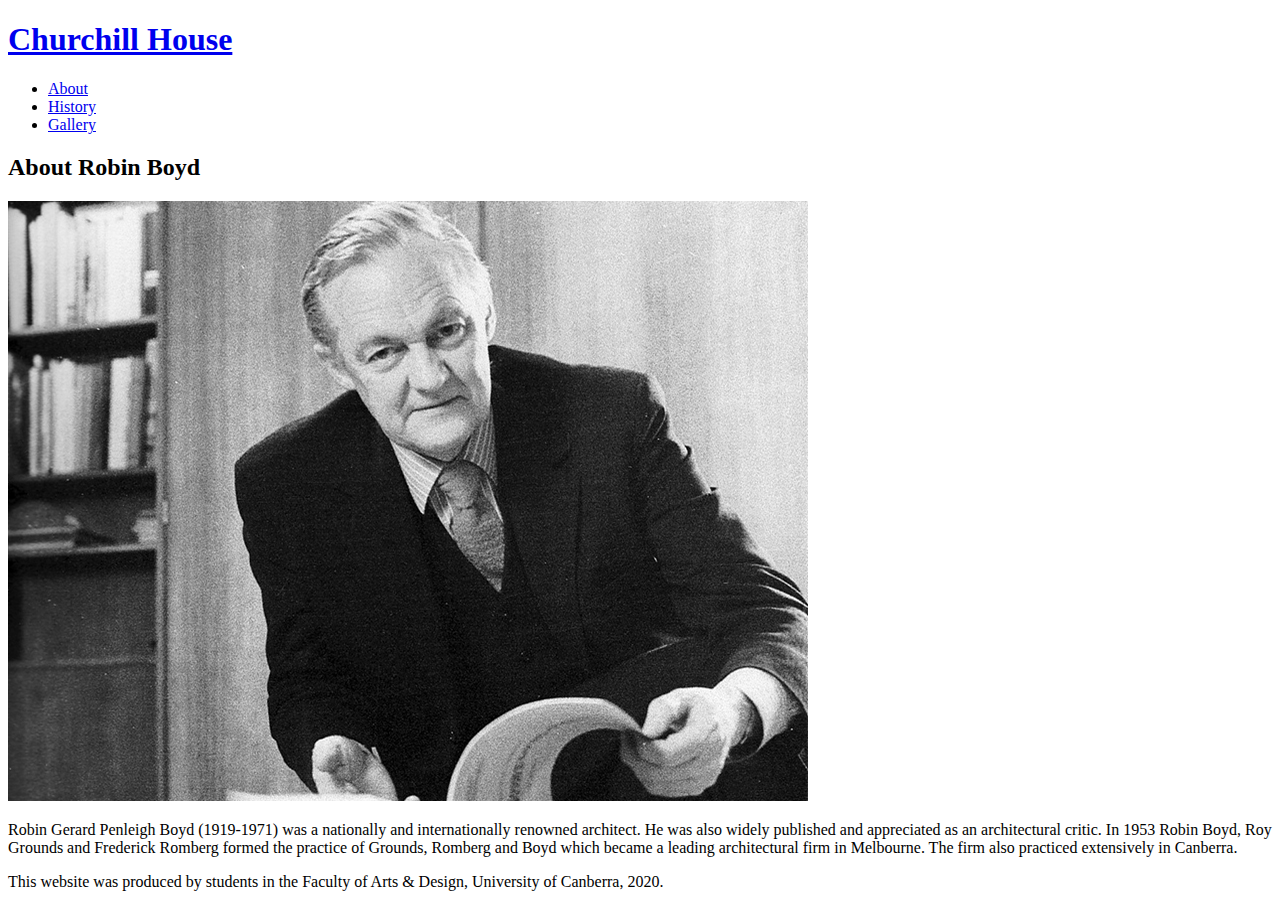
==== about.html @ f954c0ce "About page" ====
<!DOCTYPE html>

<html lang="en">

<head>
    <title>Churchill House</title>
    <meta charset="utf-8">
</head>

<body>
    <header>
        <h1><a href="index.html">Churchill House</a></h1>

        <nav>
            <ul>
                <li><a href="about.html">About</a></li>
                <li><a href="history.html">History</a></li>
                <li><a href="gallery.html">Gallery</a></li>
            </ul>
        </nav>

    </header>

    <main>
        <h2>About Robin Boyd</h2>

        <img src="assests/images/robin-boyd-portrait-copyright-Mark-Strizic.jpg" alt="Robin Boyd portrait">


        <p>Robin Gerard Penleigh Boyd (1919-1971) was a nationally and internationally renowned architect. He was also widely published and appreciated as an architectural critic. In 1953 Robin Boyd, Roy Grounds and Frederick Romberg formed the practice of Grounds, Romberg and Boyd which became a leading architectural firm in Melbourne. The firm also practiced extensively in Canberra.</p>

    </main>

    <footer>This website was produced by students in the Faculty of Arts &amp; Design, University of Canberra, 2020.
    </footer>


</body>


</html>
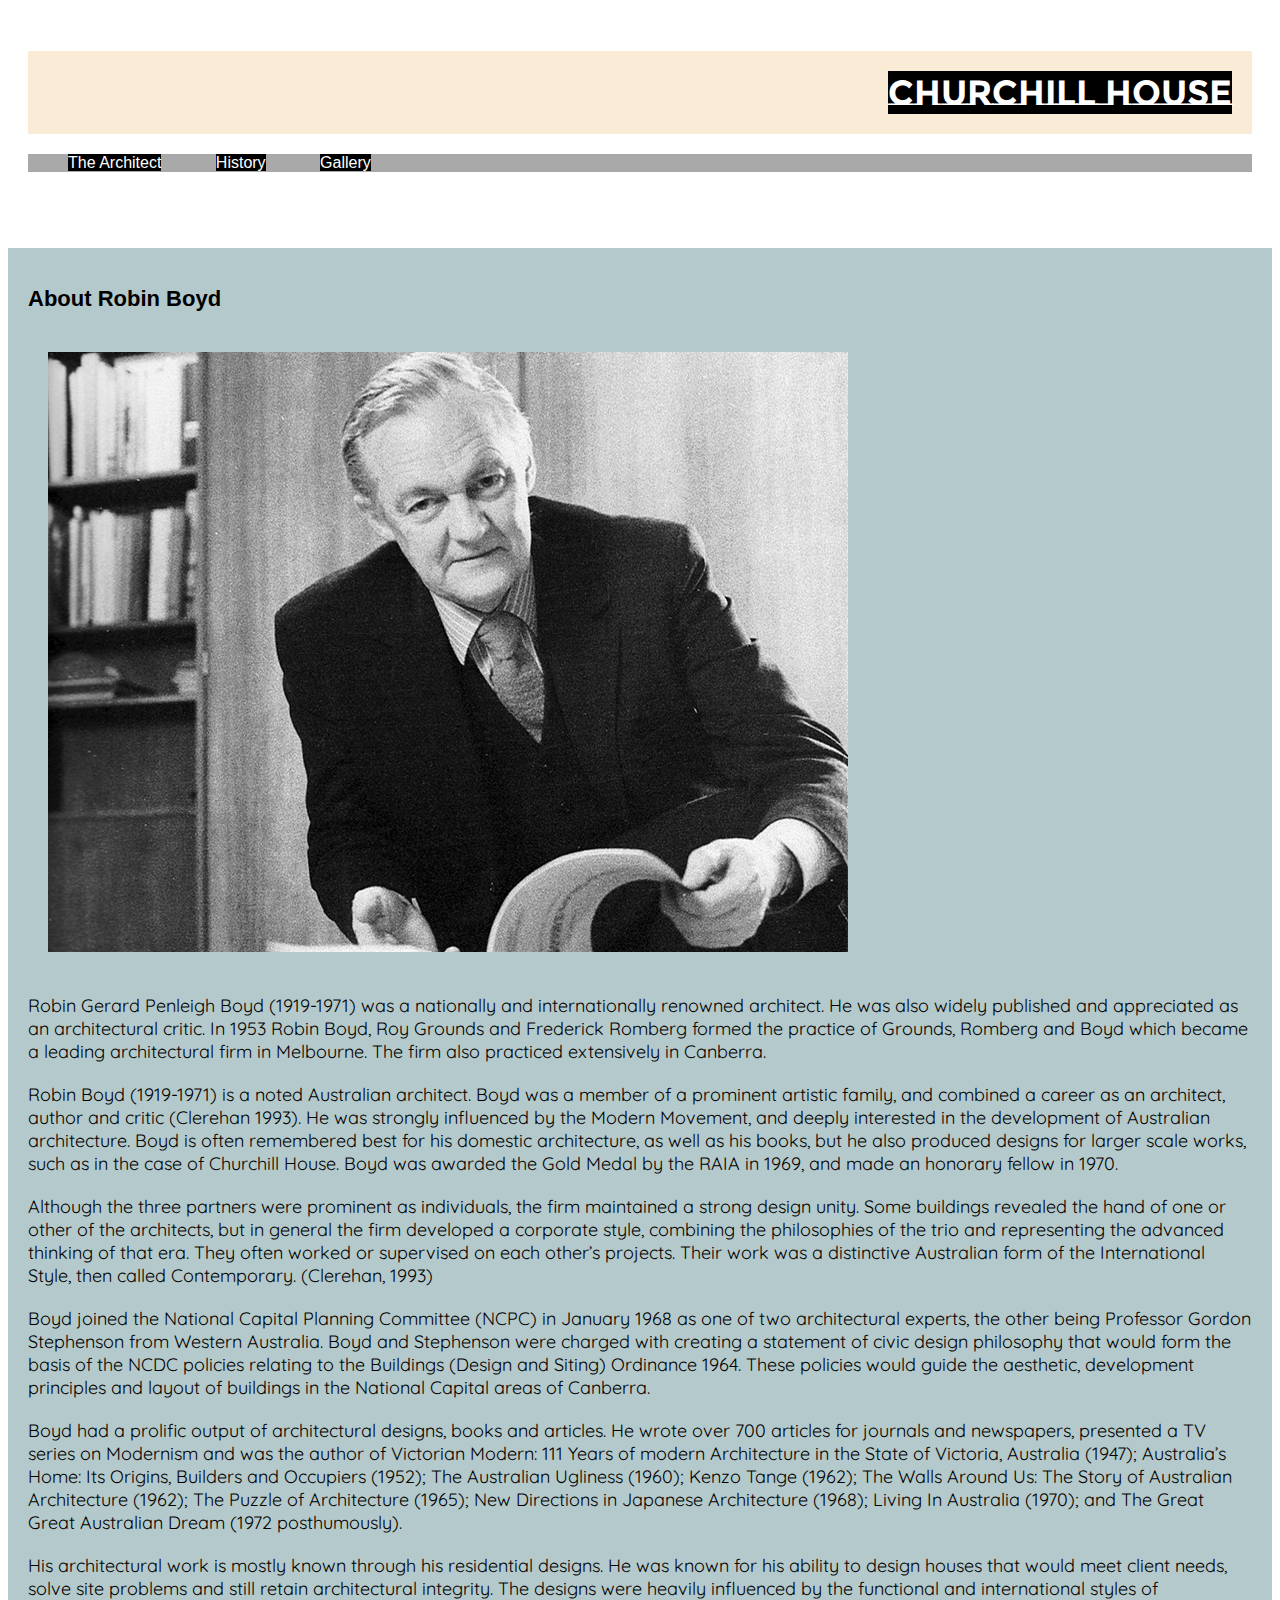
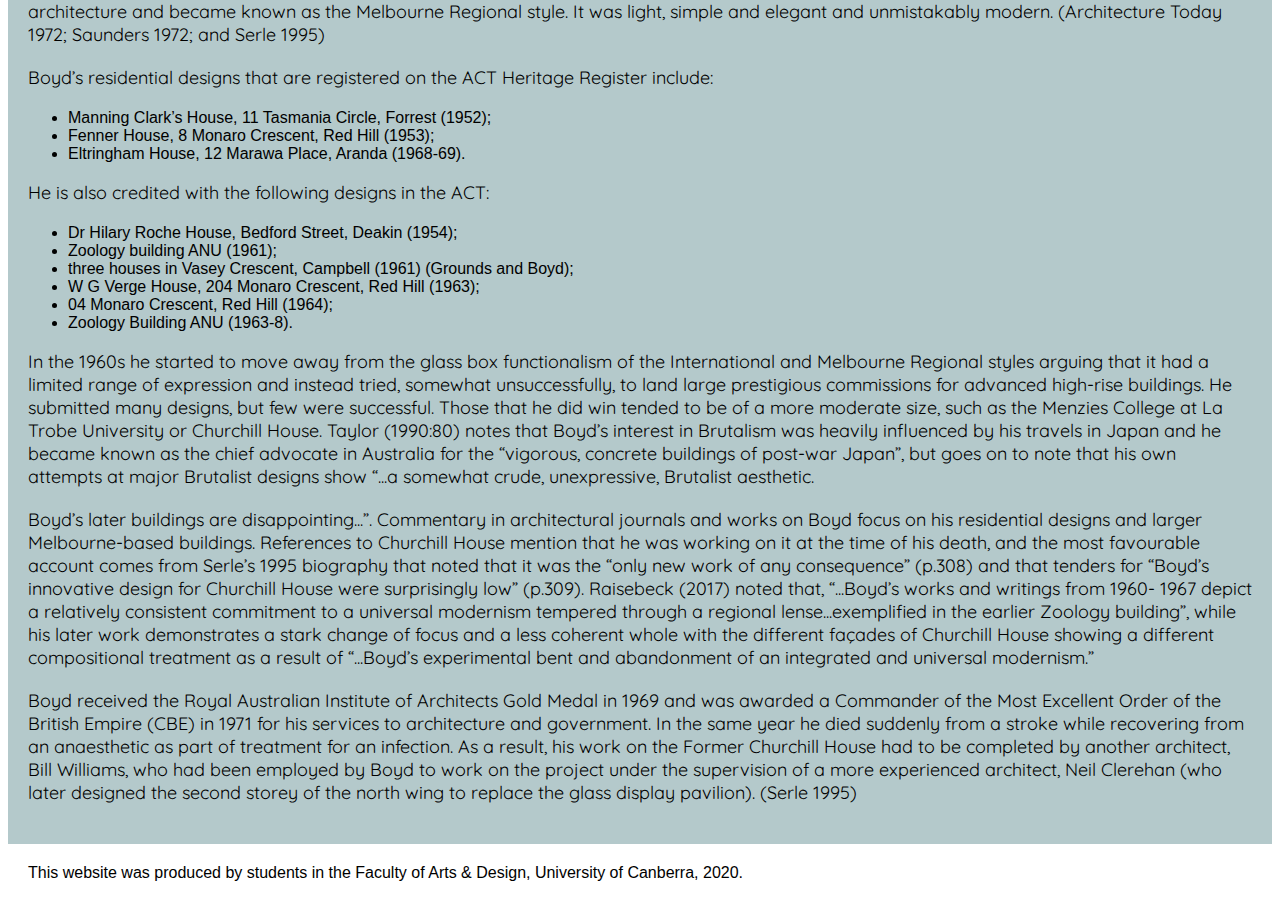
==== commit 2f54f43a: "Learning CSS" ====
--- a/about.html
+++ b/about.html
@@ -5,6 +5,7 @@
 <head>
     <title>Churchill House</title>
     <meta charset="utf-8">
+    <link rel="stylesheet" href="assests/css/style.css">
 </head>
 
 <body>
@@ -13,7 +14,7 @@
 
         <nav>
             <ul>
-                <li><a href="about.html">About</a></li>
+                <li><a href="about.html">The Architect</a></li>
                 <li><a href="history.html">History</a></li>
                 <li><a href="gallery.html">Gallery</a></li>
             </ul>
@@ -29,13 +30,47 @@
 
         <p>Robin Gerard Penleigh Boyd (1919-1971) was a nationally and internationally renowned architect. He was also widely published and appreciated as an architectural critic. In 1953 Robin Boyd, Roy Grounds and Frederick Romberg formed the practice of Grounds, Romberg and Boyd which became a leading architectural firm in Melbourne. The firm also practiced extensively in Canberra.</p>
 
+        <p>Robin Boyd (1919-1971) is a noted Australian architect. Boyd was a member of a prominent artistic family, and combined a career as an architect, author and critic (Clerehan 1993). He was strongly influenced by the Modern Movement, and deeply interested in the development of Australian architecture. Boyd is often remembered best for his domestic architecture, as well as his books, but he also produced designs for larger scale works, such as in the case of Churchill House. Boyd was awarded the Gold Medal by the RAIA in 1969, and made an honorary fellow in 1970.</p>
+
+        <p>Although the three partners were prominent as individuals, the firm maintained a strong design unity. Some buildings revealed the hand of one or other of the architects, but in general the firm developed a corporate style, combining the philosophies of the trio and representing the advanced thinking of that era. They often worked or supervised on each other’s projects. Their work was a distinctive Australian form of the International Style, then called Contemporary. (Clerehan, 1993)</p>
+
+        <p>Boyd joined the National Capital Planning Committee (NCPC) in January 1968 as one of two architectural experts, the other being Professor Gordon Stephenson from Western Australia. Boyd and Stephenson were charged with creating a statement of civic design philosophy that would form the basis of the NCDC policies relating to the Buildings (Design and Siting) Ordinance 1964. These policies would guide the aesthetic, development principles and layout of buildings in the National Capital areas of Canberra.</p>
+
+        <p>Boyd had a prolific output of architectural designs, books and articles. He wrote over 700 articles for journals and newspapers, presented a TV series on Modernism and was the author of Victorian Modern: 111 Years of modern Architecture in the State of Victoria, Australia (1947); Australia’s Home: Its Origins, Builders and Occupiers (1952); The Australian Ugliness (1960); Kenzo Tange (1962); The Walls Around Us: The Story of Australian Architecture (1962); The Puzzle of Architecture (1965); New Directions in Japanese Architecture (1968); Living In Australia (1970); and The Great Great Australian Dream (1972 posthumously). </p>
+
+        <p>His architectural work is mostly known through his residential designs. He was known for his ability to design houses that would meet client needs, solve site problems and still retain architectural integrity. The designs were heavily influenced by the functional and international styles of architecture and became known as the Melbourne Regional style. It was light, simple and elegant and unmistakably modern. (Architecture Today 1972; Saunders 1972; and Serle 1995)</p>
+
+        <p>Boyd’s residential designs that are registered on the ACT Heritage Register include:</p>
+
+        <ul>
+
+            <li>Manning Clark’s House, 11 Tasmania Circle, Forrest (1952);</li>
+            <li>Fenner House, 8 Monaro Crescent, Red Hill (1953);</li>
+            <li>Eltringham House, 12 Marawa Place, Aranda (1968-69).</li>
+        </ul>
+
+        <p>He is also credited with the following designs in the ACT:</p>
+
+        <ul>
+
+            <li>Dr Hilary Roche House, Bedford Street, Deakin (1954);</li>
+            <li>Zoology building ANU (1961);</li>
+            <li>three houses in Vasey Crescent, Campbell (1961) (Grounds and Boyd);</li>
+            <li>W G Verge House, 204 Monaro Crescent, Red Hill (1963);</li>
+            <li>04 Monaro Crescent, Red Hill (1964);</li>
+            <li>Zoology Building ANU (1963-8).</li>
+        </ul>
+
+        <p>In the 1960s he started to move away from the glass box functionalism of the International and Melbourne Regional styles arguing that it had a limited range of expression and instead tried, somewhat unsuccessfully, to land large prestigious commissions for advanced high-rise buildings. He submitted many designs, but few were successful. Those that he did win tended to be of a more moderate size, such as the Menzies College at La Trobe University or Churchill House. Taylor (1990:80) notes that Boyd’s interest in Brutalism was heavily influenced by his travels in Japan and he became known as the chief advocate in Australia for the “vigorous, concrete buildings of post-war Japan”, but goes on to note that his own attempts at major Brutalist designs show “...a somewhat crude, unexpressive, Brutalist aesthetic. </p>
+
+        <p>Boyd’s later buildings are disappointing...”. Commentary in architectural journals and works on Boyd focus on his residential designs and larger Melbourne-based buildings. References to Churchill House mention that he was working on it at the time of his death, and the most favourable account comes from Serle’s 1995 biography that noted that it was the “only new work of any consequence” (p.308) and that tenders for “Boyd’s innovative design for Churchill House were surprisingly low” (p.309). Raisebeck (2017) noted that, “...Boyd’s works and writings from 1960- 1967 depict a relatively consistent commitment to a universal modernism tempered through a regional lense...exemplified in the earlier Zoology building”, while his later work demonstrates a stark change of focus and a less coherent whole with the different façades of Churchill House showing a different compositional treatment as a result of “...Boyd’s experimental bent and abandonment of an integrated and universal modernism.”</p>
+
+        <p>Boyd received the Royal Australian Institute of Architects Gold Medal in 1969 and was awarded a Commander of the Most Excellent Order of the British Empire (CBE) in 1971 for his services to architecture and government. In the same year he died suddenly from a stroke while recovering from an anaesthetic as part of treatment for an infection. As a result, his work on the Former Churchill House had to be completed by another architect, Bill Williams, who had been employed by Boyd to work on the project under the supervision of a more experienced architect, Neil Clerehan (who later designed the second storey of the north wing to replace the glass display pavilion). (Serle 1995)</p>
+
     </main>
 
     <footer>This website was produced by students in the Faculty of Arts &amp; Design, University of Canberra, 2020.
     </footer>
 
 
-</body>
-
-
-</html>
+</body></html>
--- a/assests/css/style.css
+++ b/assests/css/style.css
@@ -0,0 +1,111 @@
+@import url(reset.css);
+
+@import url('https://fonts.googleapis.com/css2?family=Montserrat+Subrayada:wght@400;700&family=Quicksand:wght@300;400&display=swap');
+
+
+body {
+    background: white;
+    font-family: montserrat, sans-serif;
+    font-size: 16px;
+}
+
+h1,
+h2,
+h3,
+h4,
+h5,
+h6 {
+    font-family: montserrat, sans-serif;
+    margin-bottom: 20px;
+}
+
+h1 {
+    background-color: antiquewhite;
+    padding: 20px;
+    font-size: 35px;
+    font-weight: bold;
+    font-family: 'Montserrat Subrayada', sans-serif;
+    text-align: right
+}
+
+h2 {
+    font-size: 22px;
+    font-weight: bold;
+
+}
+
+p {
+    font-size: 18px;
+    line-height: 23px;
+    margin-bottom: 20px;
+    text-align: left;
+    font-family: 'Quicksand', sans-serif;
+}
+
+a {
+    color: white;
+    background-color: black;
+    text-decoration: none;
+
+}
+
+a:hover {
+    text-decoration: underline;
+
+}
+
+a:visited {
+    color: #cccccc;
+
+}
+
+a:active {}
+
+.wrapper {
+    width: 980px;
+    margin: 0 auto;
+}
+
+header {
+    background-color: white;
+    height: 200px;
+    padding: 20px;
+}
+
+img {
+    padding: 20px;
+}
+
+nav {
+    background-color: darkgray;
+}
+
+nav ul {}
+
+nav ul li {
+    display: inline;
+    margin-right: 50px;
+}
+
+nav au li a {
+    color: #ffffff;
+    text-decoration: none;
+    background-color: cadetblue;
+    padding: 10px 15px;
+    text-transform: uppercase;
+}
+
+nav au li a:hover {
+    background-color: black;
+
+}
+
+main {
+    background: #B4C9CB;
+    padding: 20px;
+
+}
+
+footer {
+    padding: 20px;
+}
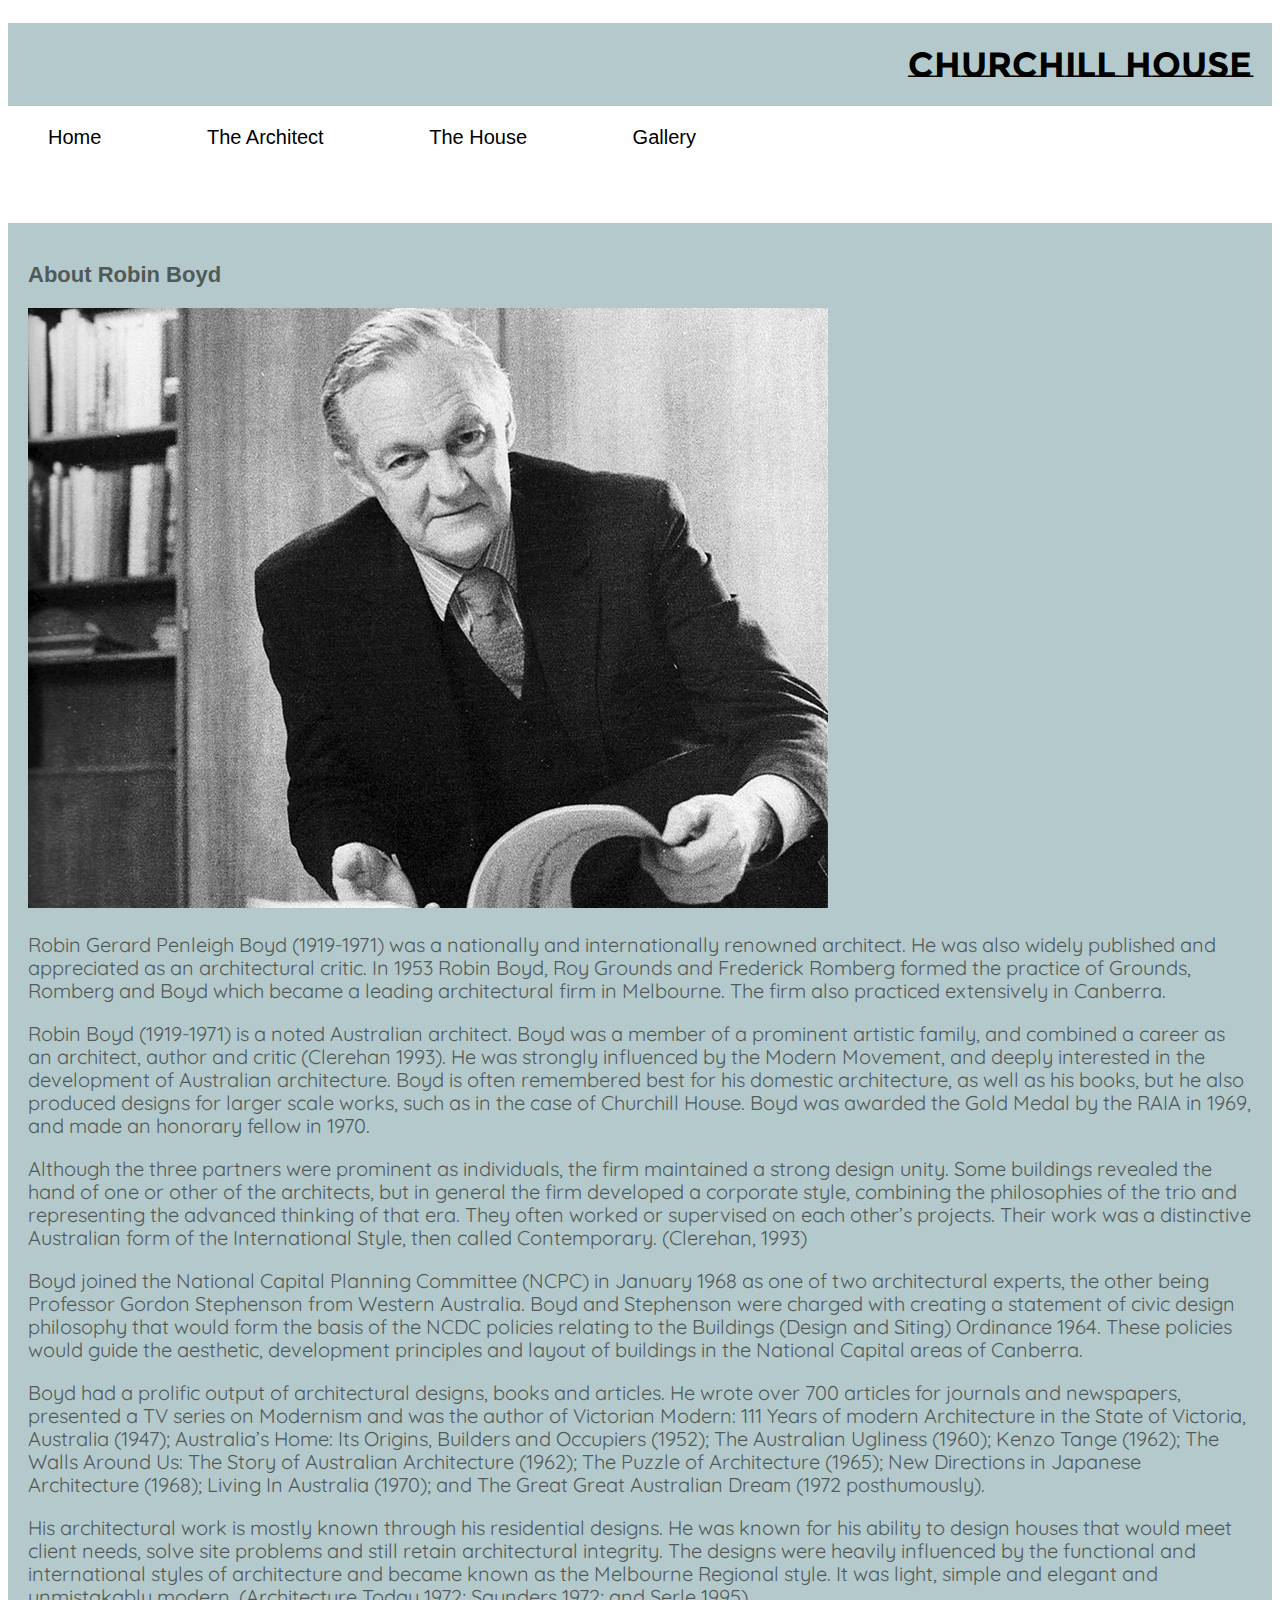
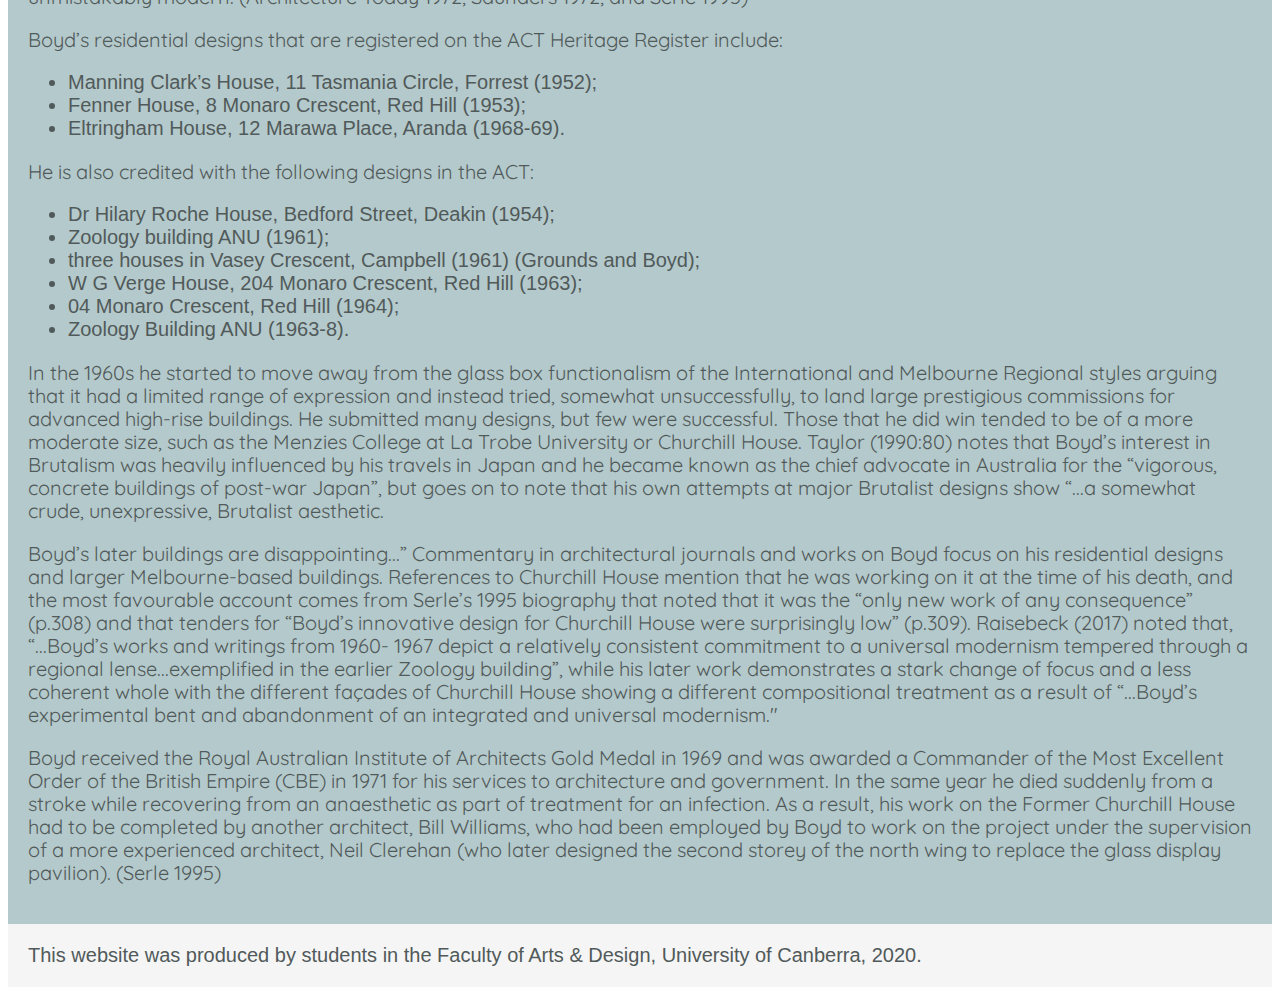
==== commit 1ed5bfa2: "Module 3 finished" ====
--- a/about.html
+++ b/about.html
@@ -14,8 +14,9 @@
 
         <nav>
             <ul>
+                <li><a href="index.html" class="currentpage">Home</a></li>
                 <li><a href="about.html">The Architect</a></li>
-                <li><a href="history.html">History</a></li>
+                <li><a href="history.html">The House</a></li>
                 <li><a href="gallery.html">Gallery</a></li>
             </ul>
         </nav>
@@ -63,7 +64,7 @@
 
         <p>In the 1960s he started to move away from the glass box functionalism of the International and Melbourne Regional styles arguing that it had a limited range of expression and instead tried, somewhat unsuccessfully, to land large prestigious commissions for advanced high-rise buildings. He submitted many designs, but few were successful. Those that he did win tended to be of a more moderate size, such as the Menzies College at La Trobe University or Churchill House. Taylor (1990:80) notes that Boyd’s interest in Brutalism was heavily influenced by his travels in Japan and he became known as the chief advocate in Australia for the “vigorous, concrete buildings of post-war Japan”, but goes on to note that his own attempts at major Brutalist designs show “...a somewhat crude, unexpressive, Brutalist aesthetic. </p>
 
-        <p>Boyd’s later buildings are disappointing...”. Commentary in architectural journals and works on Boyd focus on his residential designs and larger Melbourne-based buildings. References to Churchill House mention that he was working on it at the time of his death, and the most favourable account comes from Serle’s 1995 biography that noted that it was the “only new work of any consequence” (p.308) and that tenders for “Boyd’s innovative design for Churchill House were surprisingly low” (p.309). Raisebeck (2017) noted that, “...Boyd’s works and writings from 1960- 1967 depict a relatively consistent commitment to a universal modernism tempered through a regional lense...exemplified in the earlier Zoology building”, while his later work demonstrates a stark change of focus and a less coherent whole with the different façades of Churchill House showing a different compositional treatment as a result of “...Boyd’s experimental bent and abandonment of an integrated and universal modernism.”</p>
+        <p>Boyd’s later buildings are disappointing...” Commentary in architectural journals and works on Boyd focus on his residential designs and larger Melbourne-based buildings. References to Churchill House mention that he was working on it at the time of his death, and the most favourable account comes from Serle’s 1995 biography that noted that it was the “only new work of any consequence” (p.308) and that tenders for “Boyd’s innovative design for Churchill House were surprisingly low” (p.309). Raisebeck (2017) noted that, “...Boyd’s works and writings from 1960- 1967 depict a relatively consistent commitment to a universal modernism tempered through a regional lense...exemplified in the earlier Zoology building”, while his later work demonstrates a stark change of focus and a less coherent whole with the different façades of Churchill House showing a different compositional treatment as a result of “...Boyd’s experimental bent and abandonment of an integrated and universal modernism."</p>
 
         <p>Boyd received the Royal Australian Institute of Architects Gold Medal in 1969 and was awarded a Commander of the Most Excellent Order of the British Empire (CBE) in 1971 for his services to architecture and government. In the same year he died suddenly from a stroke while recovering from an anaesthetic as part of treatment for an infection. As a result, his work on the Former Churchill House had to be completed by another architect, Bill Williams, who had been employed by Boyd to work on the project under the supervision of a more experienced architect, Neil Clerehan (who later designed the second storey of the north wing to replace the glass display pavilion). (Serle 1995)</p>
 
@@ -73,4 +74,6 @@
     </footer>
 
 
-</body></html>
+</body>
+
+</html>
--- a/assests/css/style.css
+++ b/assests/css/style.css
@@ -4,9 +4,10 @@
 
 
 body {
-    background: white;
+    background-color: white;
+    color: #515A5A;
     font-family: montserrat, sans-serif;
-    font-size: 16px;
+    font-size: 20px;
 }
 
 h1,
@@ -20,7 +21,7 @@
 }
 
 h1 {
-    background-color: antiquewhite;
+    background-color: #B4C9CB;
     padding: 20px;
     font-size: 35px;
     font-weight: bold;
@@ -35,7 +36,7 @@
 }
 
 p {
-    font-size: 18px;
+    font-size: 20px;
     line-height: 23px;
     margin-bottom: 20px;
     text-align: left;
@@ -43,8 +44,7 @@
 }
 
 a {
-    color: white;
-    background-color: black;
+    color: black;
     text-decoration: none;
 
 }
@@ -54,12 +54,11 @@
 
 }
 
-a:visited {
-    color: #cccccc;
+a:visited {}
 
+a:active {
+    color: darkblue;
 }
-
-a:active {}
 
 .wrapper {
     width: 980px;
@@ -69,43 +68,68 @@
 header {
     background-color: white;
     height: 200px;
-    padding: 20px;
 }
 
-img {
-    padding: 20px;
-}
-
-nav {
-    background-color: darkgray;
-}
+nav {}
 
 nav ul {}
 
 nav ul li {
     display: inline;
-    margin-right: 50px;
+    margin-right: 100px;
 }
 
 nav au li a {
-    color: #ffffff;
     text-decoration: none;
-    background-color: cadetblue;
     padding: 10px 15px;
     text-transform: uppercase;
 }
 
 nav au li a:hover {
-    background-color: black;
+    background-color: darkgrey;
+    text-decoration: none;
+}
 
+nav au li a.currentpage {
+    background-color: darkgrey;
+    text-decoration: none;
+}
+
+.hero {
+    min-height: 300px;
+    background-image: url(../images/churchill-house-4.jpg);
+    background-color: #F5F5F5;
+    background-size: cover;
+    background-position: bottom;
 }
 
 main {
     background: #B4C9CB;
     padding: 20px;
+    overflow: auto;
+}
+
+.text-container {
+    width: 80%;
 
 }
 
 footer {
     padding: 20px;
+    background-color: #F5F5F5;
 }
+
+footer p {
+    font-size: 14px;
+    color: dimgray;
+}
+
+.leftimg {
+    width: 50%;
+    border: 10px solid white;
+    padding: 10px;
+    background-color: white;
+    margin: 20px 20px;
+
+
+}
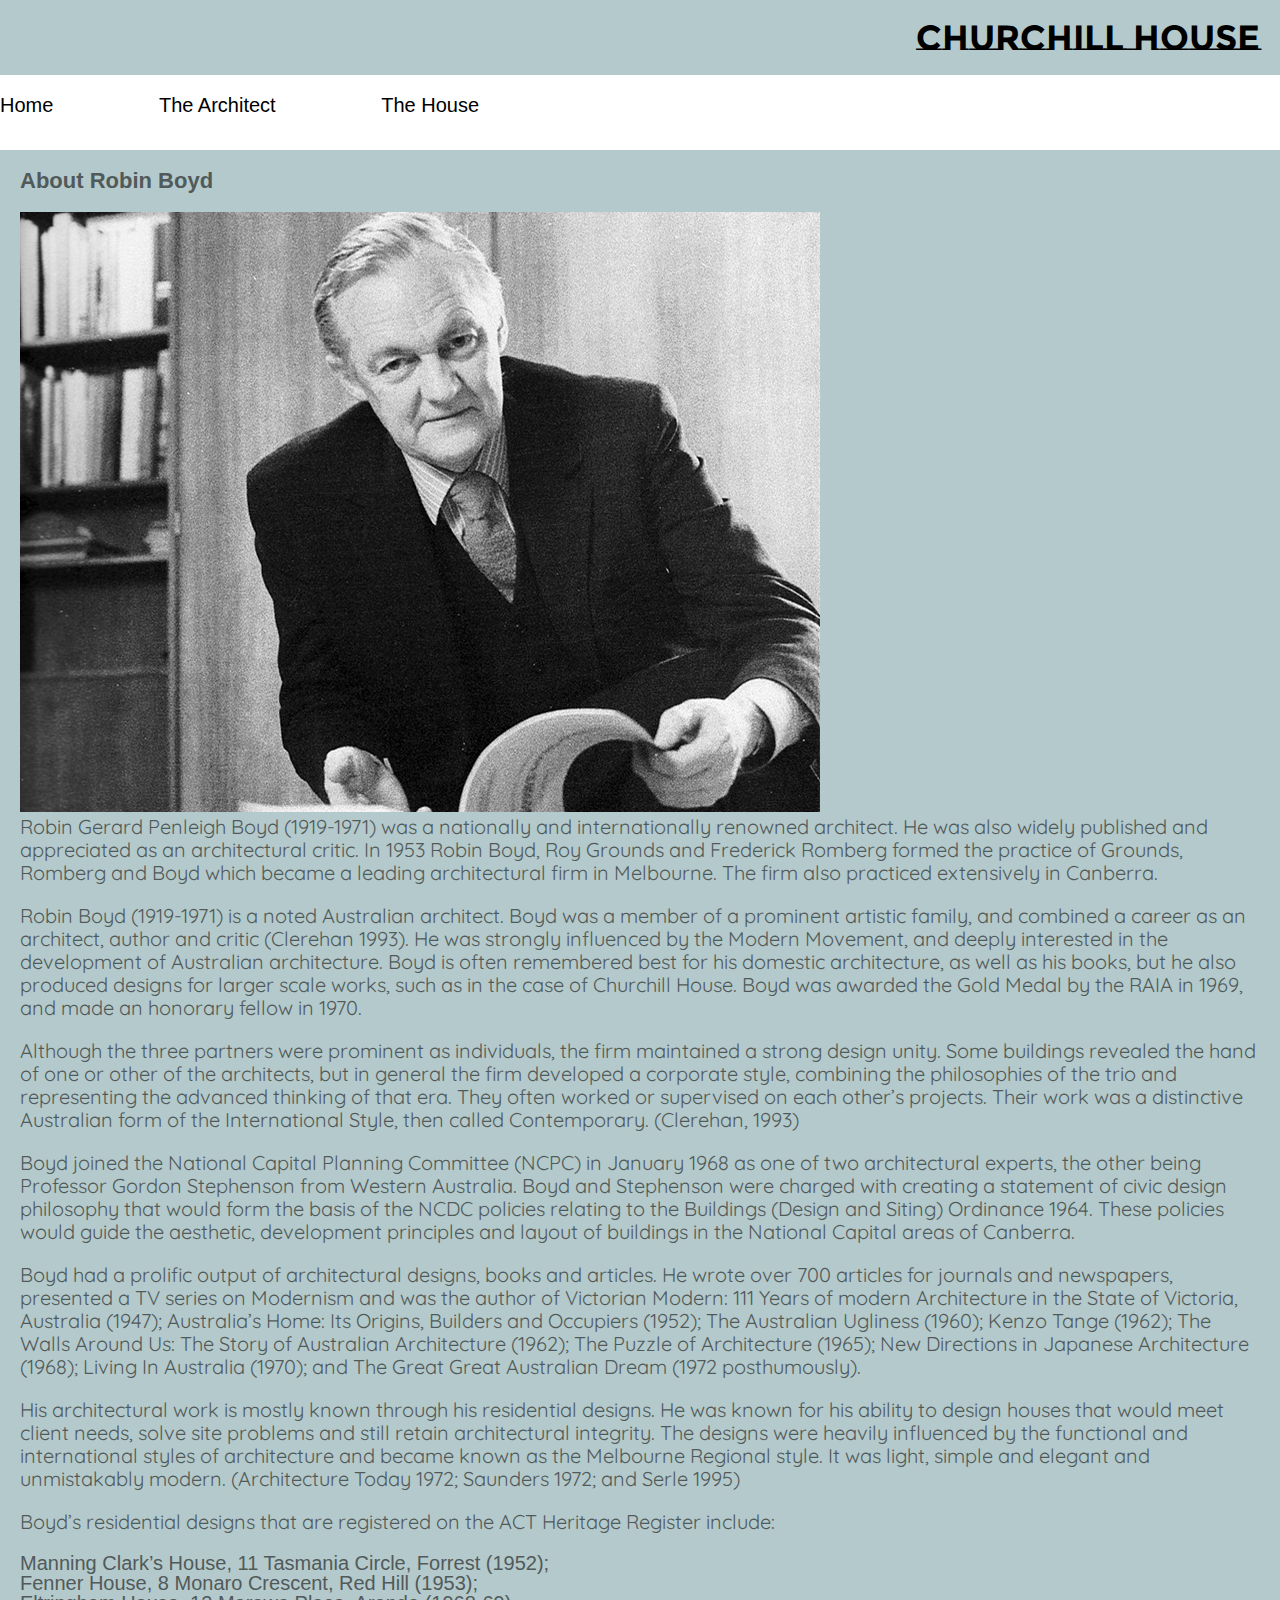
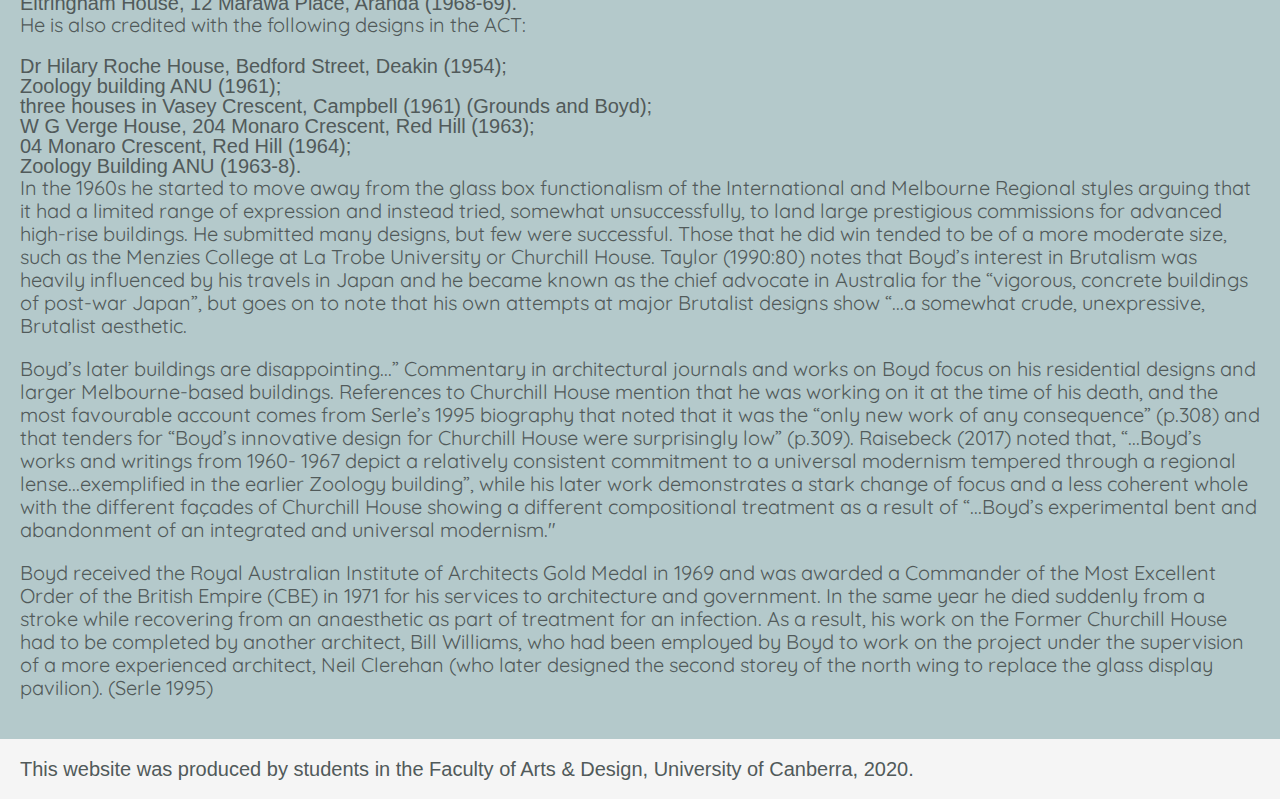
==== commit 83b13c15: "No more Gallery" ====
--- a/about.html
+++ b/about.html
@@ -14,10 +14,9 @@
 
         <nav>
             <ul>
-                <li><a href="index.html" class="currentpage">Home</a></li>
-                <li><a href="about.html">The Architect</a></li>
+                <li><a href="index.html">Home</a></li>
+                <li><a href="about.html" class="currentpage">The Architect</a></li>
                 <li><a href="history.html">The House</a></li>
-                <li><a href="gallery.html">Gallery</a></li>
             </ul>
         </nav>
 
--- a/assests/css/style.css
+++ b/assests/css/style.css
@@ -67,7 +67,7 @@
 
 header {
     background-color: white;
-    height: 200px;
+    height: 150px;
 }
 
 nav {}
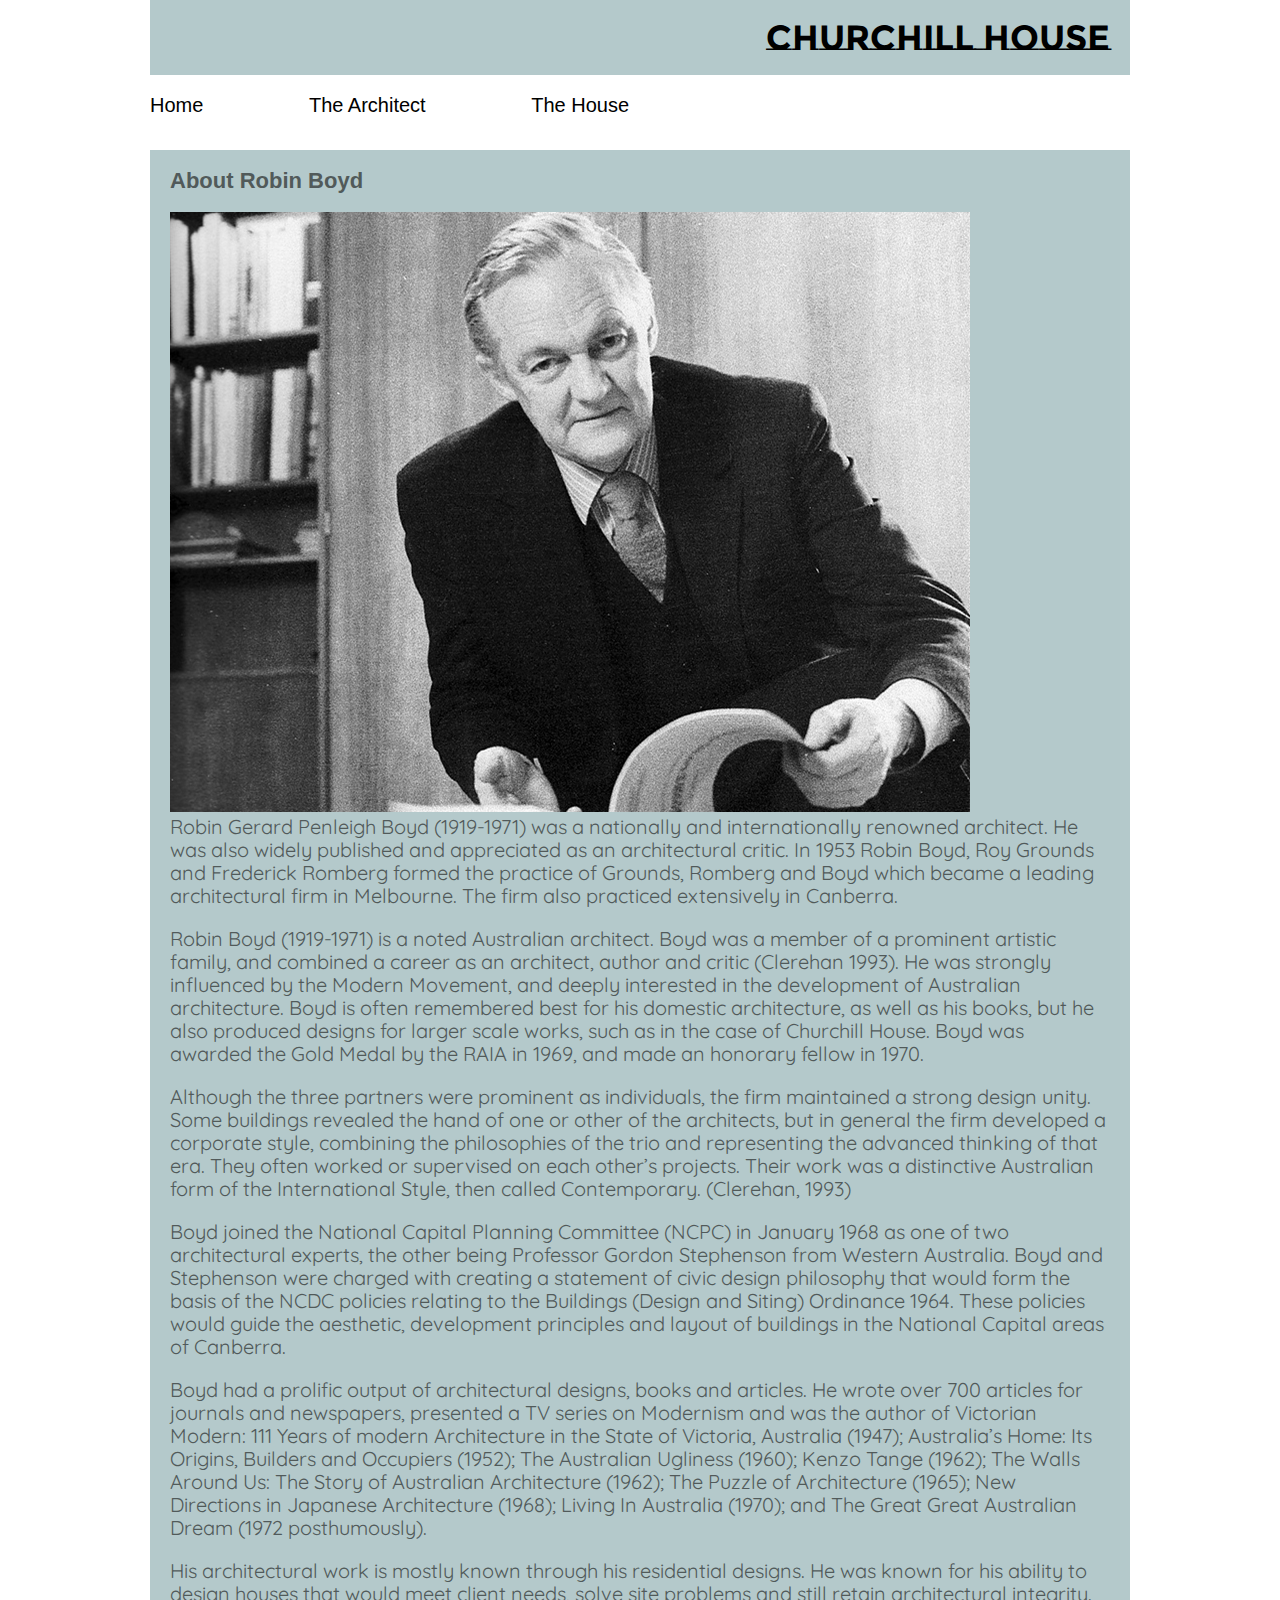
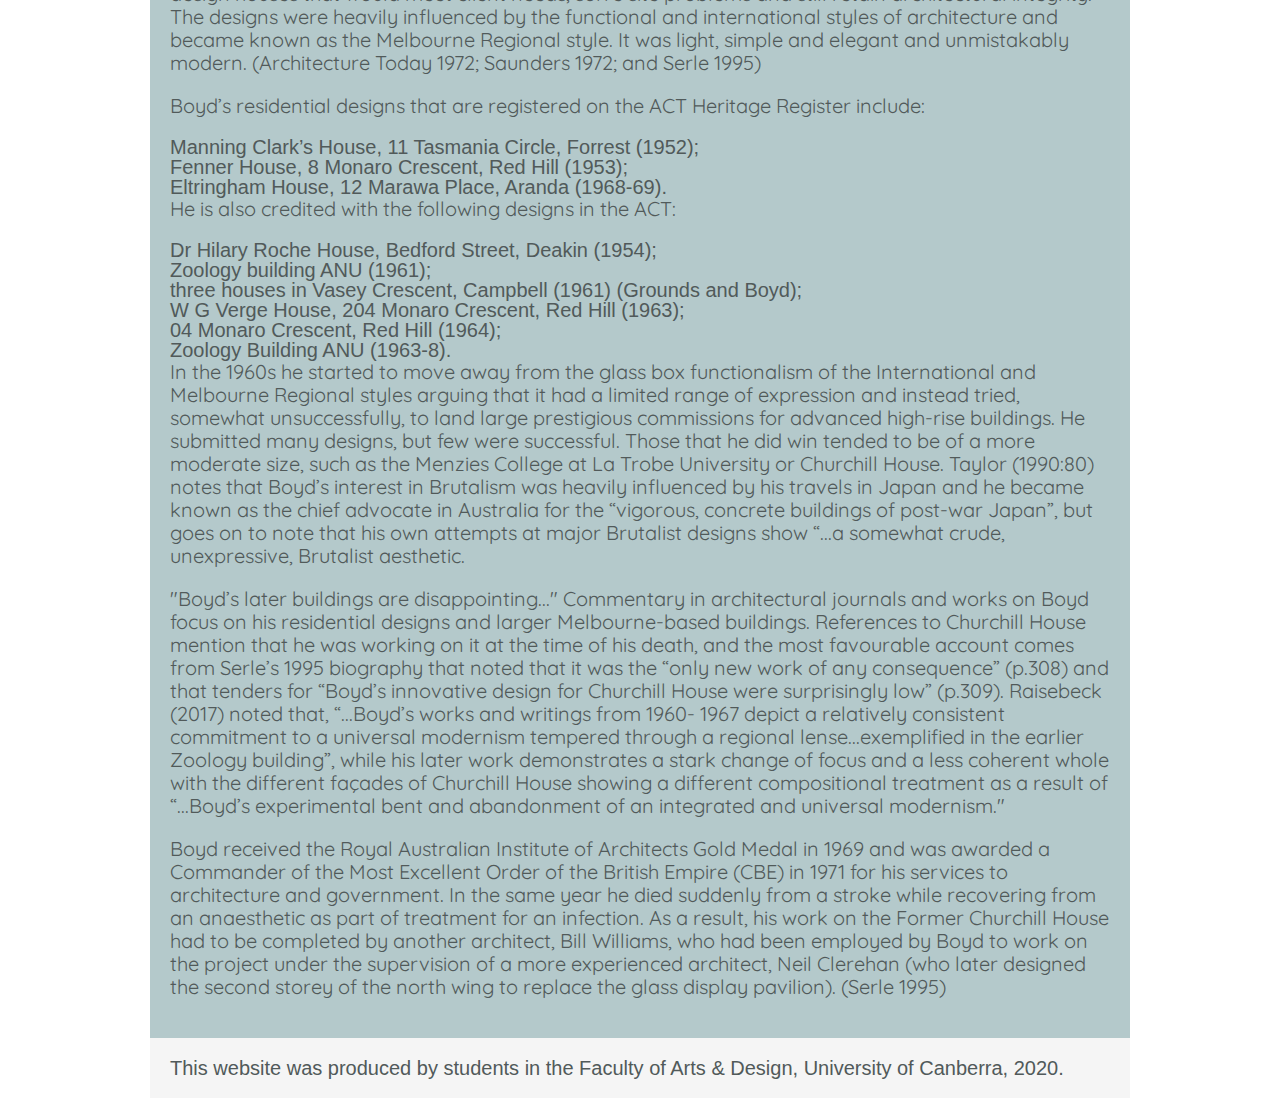
==== commit 44c36c13: "Trying to change assets" ====
--- a/about.html
+++ b/about.html
@@ -5,74 +5,84 @@
 <head>
     <title>Churchill House</title>
     <meta charset="utf-8">
-    <link rel="stylesheet" href="assests/css/style.css">
+    <link rel="stylesheet" href="assets/css/style.css">
 </head>
 
 <body>
-    <header>
-        <h1><a href="index.html">Churchill House</a></h1>
+    <div class="wrapper">
 
-        <nav>
-            <ul>
-                <li><a href="index.html">Home</a></li>
-                <li><a href="about.html" class="currentpage">The Architect</a></li>
-                <li><a href="history.html">The House</a></li>
-            </ul>
-        </nav>
+        <header>
+            <h1><a href="index.html">Churchill House</a></h1>
 
-    </header>
+            <nav>
+                <ul>
+                    <li><a href="index.html">Home</a></li>
+                    <li><a href="about.html" class="currentpage">The Architect</a></li>
+                    <li><a href="history.html">The House</a></li>
+                </ul>
+            </nav>
 
-    <main>
-        <h2>About Robin Boyd</h2>
+        </header>
 
-        <img src="assests/images/robin-boyd-portrait-copyright-Mark-Strizic.jpg" alt="Robin Boyd portrait">
+        <div class="aboutpic">
+
+        </div>
+
+        <main>
+            <h2>About Robin Boyd</h2>
+
+            <div class="text-container">
+
+                <img src="assets/images/robin-boyd-portrait-copyright-Mark-Strizic.jpg" alt="Robin Boyd portrait">
 
 
-        <p>Robin Gerard Penleigh Boyd (1919-1971) was a nationally and internationally renowned architect. He was also widely published and appreciated as an architectural critic. In 1953 Robin Boyd, Roy Grounds and Frederick Romberg formed the practice of Grounds, Romberg and Boyd which became a leading architectural firm in Melbourne. The firm also practiced extensively in Canberra.</p>
+                <p>Robin Gerard Penleigh Boyd (1919-1971) was a nationally and internationally renowned architect. He was also widely published and appreciated as an architectural critic. In 1953 Robin Boyd, Roy Grounds and Frederick Romberg formed the practice of Grounds, Romberg and Boyd which became a leading architectural firm in Melbourne. The firm also practiced extensively in Canberra.</p>
 
-        <p>Robin Boyd (1919-1971) is a noted Australian architect. Boyd was a member of a prominent artistic family, and combined a career as an architect, author and critic (Clerehan 1993). He was strongly influenced by the Modern Movement, and deeply interested in the development of Australian architecture. Boyd is often remembered best for his domestic architecture, as well as his books, but he also produced designs for larger scale works, such as in the case of Churchill House. Boyd was awarded the Gold Medal by the RAIA in 1969, and made an honorary fellow in 1970.</p>
+                <p>Robin Boyd (1919-1971) is a noted Australian architect. Boyd was a member of a prominent artistic family, and combined a career as an architect, author and critic (Clerehan 1993). He was strongly influenced by the Modern Movement, and deeply interested in the development of Australian architecture. Boyd is often remembered best for his domestic architecture, as well as his books, but he also produced designs for larger scale works, such as in the case of Churchill House. Boyd was awarded the Gold Medal by the RAIA in 1969, and made an honorary fellow in 1970.</p>
 
-        <p>Although the three partners were prominent as individuals, the firm maintained a strong design unity. Some buildings revealed the hand of one or other of the architects, but in general the firm developed a corporate style, combining the philosophies of the trio and representing the advanced thinking of that era. They often worked or supervised on each other’s projects. Their work was a distinctive Australian form of the International Style, then called Contemporary. (Clerehan, 1993)</p>
+                <p>Although the three partners were prominent as individuals, the firm maintained a strong design unity. Some buildings revealed the hand of one or other of the architects, but in general the firm developed a corporate style, combining the philosophies of the trio and representing the advanced thinking of that era. They often worked or supervised on each other’s projects. Their work was a distinctive Australian form of the International Style, then called Contemporary. (Clerehan, 1993)</p>
 
-        <p>Boyd joined the National Capital Planning Committee (NCPC) in January 1968 as one of two architectural experts, the other being Professor Gordon Stephenson from Western Australia. Boyd and Stephenson were charged with creating a statement of civic design philosophy that would form the basis of the NCDC policies relating to the Buildings (Design and Siting) Ordinance 1964. These policies would guide the aesthetic, development principles and layout of buildings in the National Capital areas of Canberra.</p>
+                <p>Boyd joined the National Capital Planning Committee (NCPC) in January 1968 as one of two architectural experts, the other being Professor Gordon Stephenson from Western Australia. Boyd and Stephenson were charged with creating a statement of civic design philosophy that would form the basis of the NCDC policies relating to the Buildings (Design and Siting) Ordinance 1964. These policies would guide the aesthetic, development principles and layout of buildings in the National Capital areas of Canberra.</p>
 
-        <p>Boyd had a prolific output of architectural designs, books and articles. He wrote over 700 articles for journals and newspapers, presented a TV series on Modernism and was the author of Victorian Modern: 111 Years of modern Architecture in the State of Victoria, Australia (1947); Australia’s Home: Its Origins, Builders and Occupiers (1952); The Australian Ugliness (1960); Kenzo Tange (1962); The Walls Around Us: The Story of Australian Architecture (1962); The Puzzle of Architecture (1965); New Directions in Japanese Architecture (1968); Living In Australia (1970); and The Great Great Australian Dream (1972 posthumously). </p>
+                <p>Boyd had a prolific output of architectural designs, books and articles. He wrote over 700 articles for journals and newspapers, presented a TV series on Modernism and was the author of Victorian Modern: 111 Years of modern Architecture in the State of Victoria, Australia (1947); Australia’s Home: Its Origins, Builders and Occupiers (1952); The Australian Ugliness (1960); Kenzo Tange (1962); The Walls Around Us: The Story of Australian Architecture (1962); The Puzzle of Architecture (1965); New Directions in Japanese Architecture (1968); Living In Australia (1970); and The Great Great Australian Dream (1972 posthumously). </p>
 
-        <p>His architectural work is mostly known through his residential designs. He was known for his ability to design houses that would meet client needs, solve site problems and still retain architectural integrity. The designs were heavily influenced by the functional and international styles of architecture and became known as the Melbourne Regional style. It was light, simple and elegant and unmistakably modern. (Architecture Today 1972; Saunders 1972; and Serle 1995)</p>
+                <p>His architectural work is mostly known through his residential designs. He was known for his ability to design houses that would meet client needs, solve site problems and still retain architectural integrity. The designs were heavily influenced by the functional and international styles of architecture and became known as the Melbourne Regional style. It was light, simple and elegant and unmistakably modern. (Architecture Today 1972; Saunders 1972; and Serle 1995)</p>
 
-        <p>Boyd’s residential designs that are registered on the ACT Heritage Register include:</p>
+                <p>Boyd’s residential designs that are registered on the ACT Heritage Register include:</p>
 
-        <ul>
+                <ul>
 
-            <li>Manning Clark’s House, 11 Tasmania Circle, Forrest (1952);</li>
-            <li>Fenner House, 8 Monaro Crescent, Red Hill (1953);</li>
-            <li>Eltringham House, 12 Marawa Place, Aranda (1968-69).</li>
-        </ul>
+                    <li>Manning Clark’s House, 11 Tasmania Circle, Forrest (1952);</li>
+                    <li>Fenner House, 8 Monaro Crescent, Red Hill (1953);</li>
+                    <li>Eltringham House, 12 Marawa Place, Aranda (1968-69).</li>
+                </ul>
 
-        <p>He is also credited with the following designs in the ACT:</p>
+                <p>He is also credited with the following designs in the ACT:</p>
 
-        <ul>
+                <ul>
 
-            <li>Dr Hilary Roche House, Bedford Street, Deakin (1954);</li>
-            <li>Zoology building ANU (1961);</li>
-            <li>three houses in Vasey Crescent, Campbell (1961) (Grounds and Boyd);</li>
-            <li>W G Verge House, 204 Monaro Crescent, Red Hill (1963);</li>
-            <li>04 Monaro Crescent, Red Hill (1964);</li>
-            <li>Zoology Building ANU (1963-8).</li>
-        </ul>
+                    <li>Dr Hilary Roche House, Bedford Street, Deakin (1954);</li>
+                    <li>Zoology building ANU (1961);</li>
+                    <li>three houses in Vasey Crescent, Campbell (1961) (Grounds and Boyd);</li>
+                    <li>W G Verge House, 204 Monaro Crescent, Red Hill (1963);</li>
+                    <li>04 Monaro Crescent, Red Hill (1964);</li>
+                    <li>Zoology Building ANU (1963-8).</li>
+                </ul>
 
-        <p>In the 1960s he started to move away from the glass box functionalism of the International and Melbourne Regional styles arguing that it had a limited range of expression and instead tried, somewhat unsuccessfully, to land large prestigious commissions for advanced high-rise buildings. He submitted many designs, but few were successful. Those that he did win tended to be of a more moderate size, such as the Menzies College at La Trobe University or Churchill House. Taylor (1990:80) notes that Boyd’s interest in Brutalism was heavily influenced by his travels in Japan and he became known as the chief advocate in Australia for the “vigorous, concrete buildings of post-war Japan”, but goes on to note that his own attempts at major Brutalist designs show “...a somewhat crude, unexpressive, Brutalist aesthetic. </p>
+                <p>In the 1960s he started to move away from the glass box functionalism of the International and Melbourne Regional styles arguing that it had a limited range of expression and instead tried, somewhat unsuccessfully, to land large prestigious commissions for advanced high-rise buildings. He submitted many designs, but few were successful. Those that he did win tended to be of a more moderate size, such as the Menzies College at La Trobe University or Churchill House. Taylor (1990:80) notes that Boyd’s interest in Brutalism was heavily influenced by his travels in Japan and he became known as the chief advocate in Australia for the “vigorous, concrete buildings of post-war Japan”, but goes on to note that his own attempts at major Brutalist designs show “...a somewhat crude, unexpressive, Brutalist aesthetic. </p>
 
-        <p>Boyd’s later buildings are disappointing...” Commentary in architectural journals and works on Boyd focus on his residential designs and larger Melbourne-based buildings. References to Churchill House mention that he was working on it at the time of his death, and the most favourable account comes from Serle’s 1995 biography that noted that it was the “only new work of any consequence” (p.308) and that tenders for “Boyd’s innovative design for Churchill House were surprisingly low” (p.309). Raisebeck (2017) noted that, “...Boyd’s works and writings from 1960- 1967 depict a relatively consistent commitment to a universal modernism tempered through a regional lense...exemplified in the earlier Zoology building”, while his later work demonstrates a stark change of focus and a less coherent whole with the different façades of Churchill House showing a different compositional treatment as a result of “...Boyd’s experimental bent and abandonment of an integrated and universal modernism."</p>
+                <p>"Boyd’s later buildings are disappointing..." Commentary in architectural journals and works on Boyd focus on his residential designs and larger Melbourne-based buildings. References to Churchill House mention that he was working on it at the time of his death, and the most favourable account comes from Serle’s 1995 biography that noted that it was the “only new work of any consequence” (p.308) and that tenders for “Boyd’s innovative design for Churchill House were surprisingly low” (p.309). Raisebeck (2017) noted that, “...Boyd’s works and writings from 1960- 1967 depict a relatively consistent commitment to a universal modernism tempered through a regional lense...exemplified in the earlier Zoology building”, while his later work demonstrates a stark change of focus and a less coherent whole with the different façades of Churchill House showing a different compositional treatment as a result of “...Boyd’s experimental bent and abandonment of an integrated and universal modernism."</p>
 
-        <p>Boyd received the Royal Australian Institute of Architects Gold Medal in 1969 and was awarded a Commander of the Most Excellent Order of the British Empire (CBE) in 1971 for his services to architecture and government. In the same year he died suddenly from a stroke while recovering from an anaesthetic as part of treatment for an infection. As a result, his work on the Former Churchill House had to be completed by another architect, Bill Williams, who had been employed by Boyd to work on the project under the supervision of a more experienced architect, Neil Clerehan (who later designed the second storey of the north wing to replace the glass display pavilion). (Serle 1995)</p>
+                <p>Boyd received the Royal Australian Institute of Architects Gold Medal in 1969 and was awarded a Commander of the Most Excellent Order of the British Empire (CBE) in 1971 for his services to architecture and government. In the same year he died suddenly from a stroke while recovering from an anaesthetic as part of treatment for an infection. As a result, his work on the Former Churchill House had to be completed by another architect, Bill Williams, who had been employed by Boyd to work on the project under the supervision of a more experienced architect, Neil Clerehan (who later designed the second storey of the north wing to replace the glass display pavilion). (Serle 1995)</p>
 
-    </main>
+            </div>
 
-    <footer>This website was produced by students in the Faculty of Arts &amp; Design, University of Canberra, 2020.
-    </footer>
+        </main>
 
+        <footer>This website was produced by students in the Faculty of Arts &amp; Design, University of Canberra, 2020.
+        </footer>
 
+    </div>
 </body>
 
 </html>
--- a/assets/css/style.css
+++ b/assets/css/style.css
@@ -0,0 +1,144 @@
+@import url(reset.css);
+
+@import url('https://fonts.googleapis.com/css2?family=Montserrat+Subrayada:wght@400;700&family=Quicksand:wght@300;400&display=swap');
+
+/* https://meyerweb.com/eric/tools/css/reset/ */
+
+
+
+body {
+    background-color: white;
+    color: #515A5A;
+    font-family: montserrat, sans-serif;
+    font-size: 20px;
+}
+
+/*  Fixed header and style  */
+
+.header {
+    padding: 10px 16px;
+
+}
+
+h1,
+h2,
+h3,
+h4,
+h5,
+h6 {
+    font-family: montserrat, sans-serif;
+    margin-bottom: 20px;
+}
+
+h1 {
+    background-color: #B4C9CB;
+    padding: 20px;
+    font-size: 35px;
+    font-weight: bold;
+    font-family: 'Montserrat Subrayada', sans-serif;
+    text-align: right
+}
+
+h2 {
+    font-size: 22px;
+    font-weight: bold;
+
+}
+
+p {
+    font-size: 20px;
+    line-height: 23px;
+    margin-bottom: 20px;
+    text-align: left;
+    font-family: 'Quicksand', sans-serif;
+}
+
+a {
+    color: black;
+    text-decoration: none;
+
+}
+
+a:hover {
+    text-decoration: underline;
+
+}
+
+a:visited {}
+
+a:active {
+    color: darkblue;
+}
+
+.wrapper {
+    width: 980px;
+    margin: 0 auto;
+}
+
+header {
+    background-color: white;
+    height: 150px;
+}
+
+nav {}
+
+nav ul {}
+
+nav ul li {
+    display: inline;
+    margin-right: 100px;
+}
+
+nav au li a {
+    text-decoration: none;
+    padding: 10px 15px;
+    text-transform: uppercase;
+}
+
+nav au li a:hover {
+    background-color: darkgrey;
+    text-decoration: none;
+}
+
+nav au li a.currentpage {
+    background-color: darkgrey;
+    text-decoration: none;
+}
+
+.hero {
+    min-height: 300px;
+    background-image: url(../images/churchill-house-4.jpg);
+    background-color: #F5F5F5;
+    background-size: cover;
+    background-position: bottom;
+}
+
+main {
+    background: #B4C9CB;
+    padding: 20px;
+    overflow: auto;
+}
+
+.text-container {
+    text-align: left;
+
+}
+
+footer {
+    padding: 20px;
+    background-color: #F5F5F5;
+}
+
+footer p {
+    font-size: 14px;
+    color: dimgray;
+}
+
+.leftimg {
+    width: 50%;
+    border: 10px solid white;
+    padding: 10px;
+    background-color: white;
+    margin: 0px 150px;
+
+}
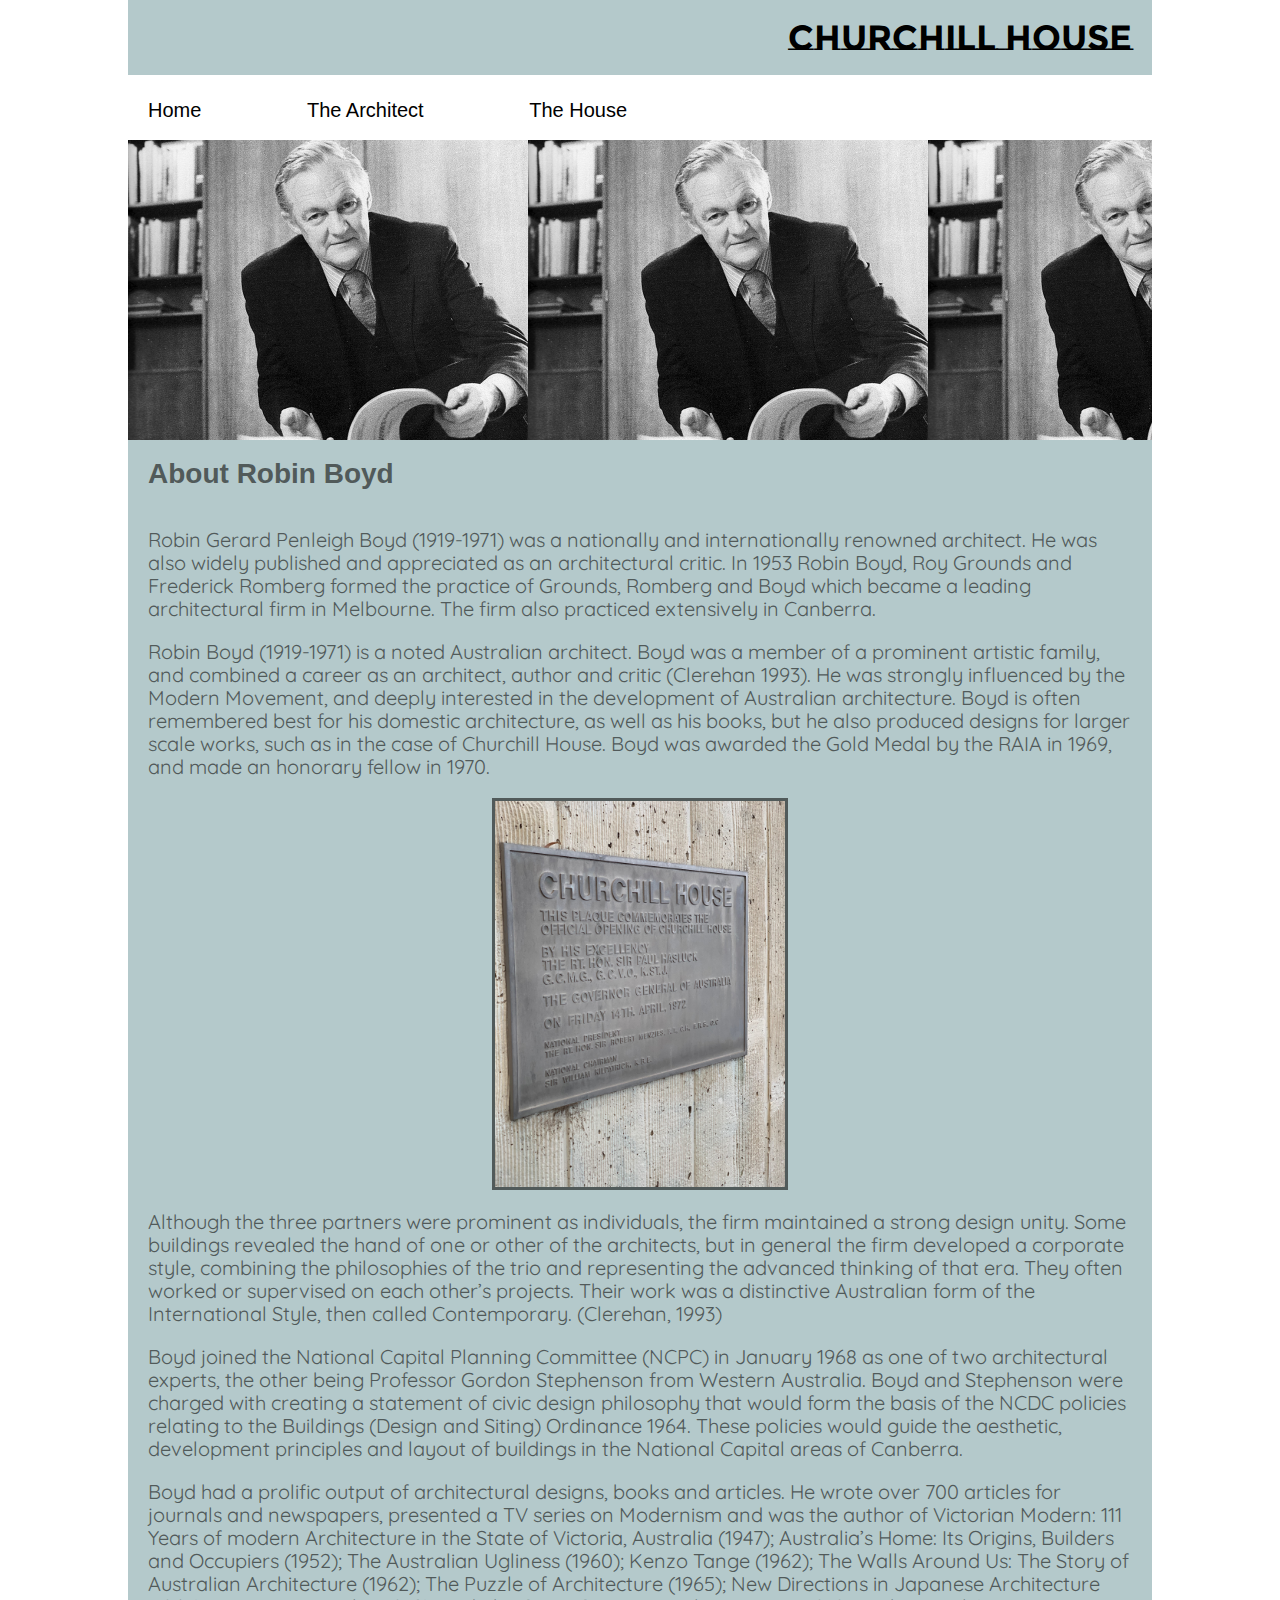
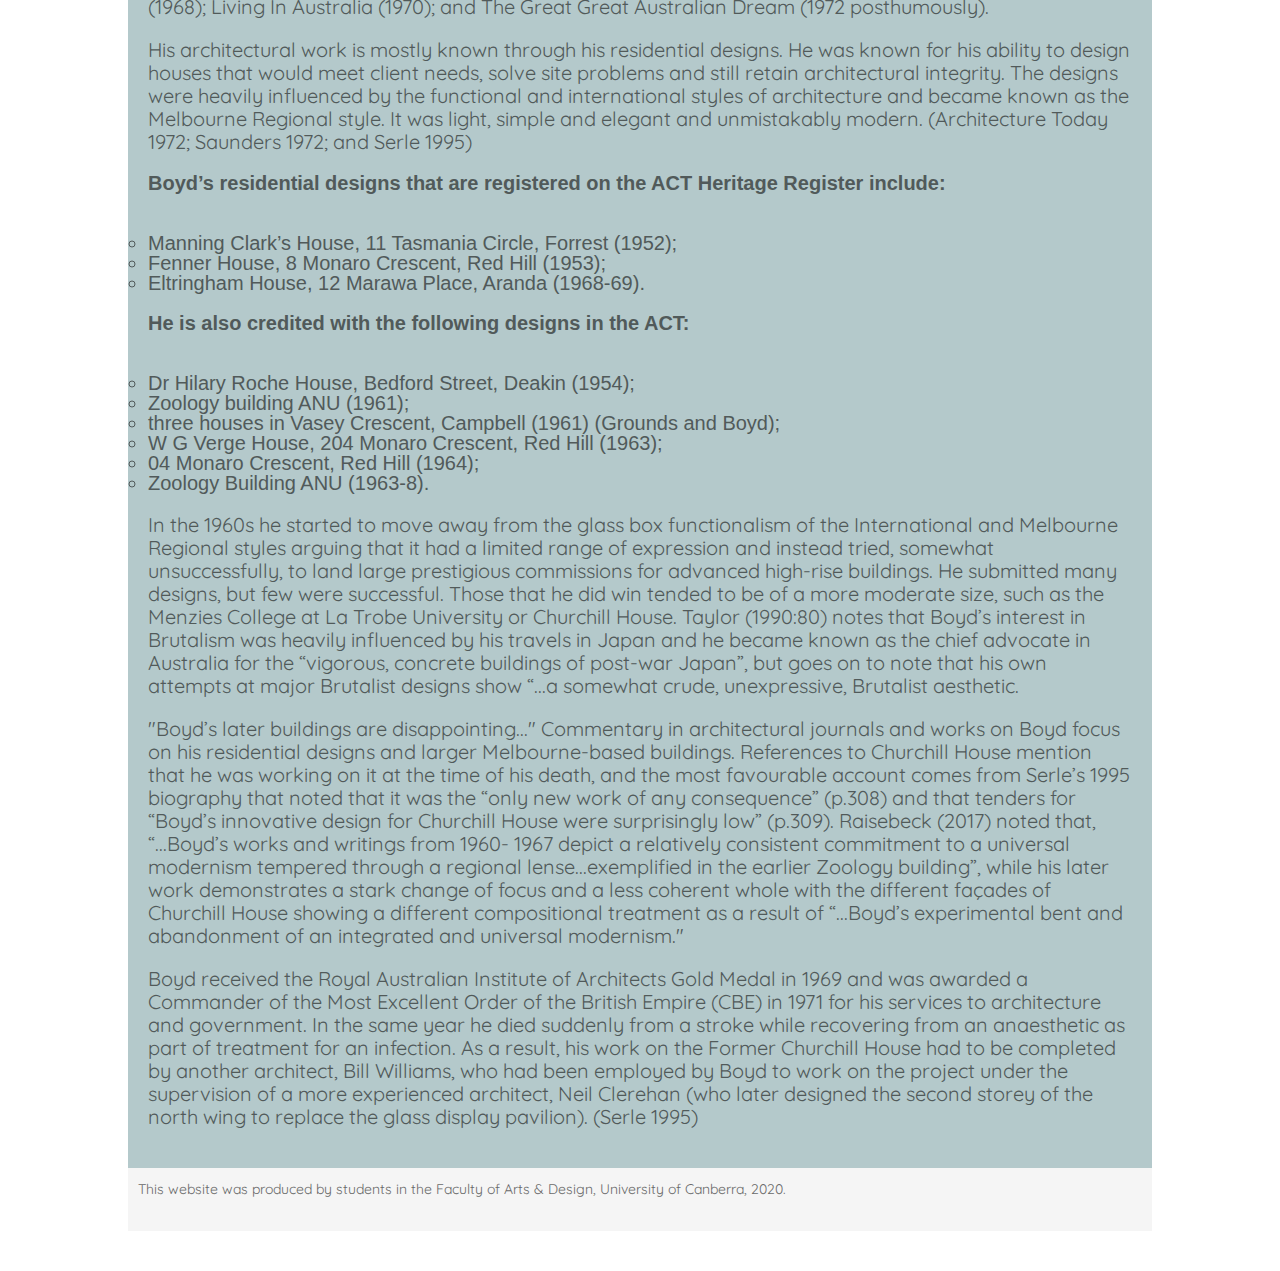
==== commit 619d510f: "Fixed header" ====
--- a/about.html
+++ b/about.html
@@ -12,7 +12,9 @@
     <div class="wrapper">
 
         <header>
-            <h1><a href="index.html">Churchill House</a></h1>
+            <div class="fixed-header">
+                <h1><a href="index.html">Churchill House</a></h1>
+            </div>
 
             <nav>
                 <ul>
@@ -24,21 +26,30 @@
 
         </header>
 
-        <div class="aboutpic">
+        <div class="heroabout">
 
         </div>
+
 
         <main>
             <h2>About Robin Boyd</h2>
 
+            <br>
+
             <div class="text-container">
-
-                <img src="assets/images/robin-boyd-portrait-copyright-Mark-Strizic.jpg" alt="Robin Boyd portrait">
 
 
                 <p>Robin Gerard Penleigh Boyd (1919-1971) was a nationally and internationally renowned architect. He was also widely published and appreciated as an architectural critic. In 1953 Robin Boyd, Roy Grounds and Frederick Romberg formed the practice of Grounds, Romberg and Boyd which became a leading architectural firm in Melbourne. The firm also practiced extensively in Canberra.</p>
 
                 <p>Robin Boyd (1919-1971) is a noted Australian architect. Boyd was a member of a prominent artistic family, and combined a career as an architect, author and critic (Clerehan 1993). He was strongly influenced by the Modern Movement, and deeply interested in the development of Australian architecture. Boyd is often remembered best for his domestic architecture, as well as his books, but he also produced designs for larger scale works, such as in the case of Churchill House. Boyd was awarded the Gold Medal by the RAIA in 1969, and made an honorary fellow in 1970.</p>
+            </div>
+
+
+            <img src="assets/images/churchill-house-38.jpg" alt="plaque" class="plaqueimg">
+
+
+            <br>
+            <div class="text-container">
 
                 <p>Although the three partners were prominent as individuals, the firm maintained a strong design unity. Some buildings revealed the hand of one or other of the architects, but in general the firm developed a corporate style, combining the philosophies of the trio and representing the advanced thinking of that era. They often worked or supervised on each other’s projects. Their work was a distinctive Australian form of the International Style, then called Contemporary. (Clerehan, 1993)</p>
 
@@ -48,7 +59,9 @@
 
                 <p>His architectural work is mostly known through his residential designs. He was known for his ability to design houses that would meet client needs, solve site problems and still retain architectural integrity. The designs were heavily influenced by the functional and international styles of architecture and became known as the Melbourne Regional style. It was light, simple and elegant and unmistakably modern. (Architecture Today 1972; Saunders 1972; and Serle 1995)</p>
 
-                <p>Boyd’s residential designs that are registered on the ACT Heritage Register include:</p>
+                <h3>Boyd’s residential designs that are registered on the ACT Heritage Register include:</h3>
+
+                <br>
 
                 <ul>
 
@@ -57,9 +70,14 @@
                     <li>Eltringham House, 12 Marawa Place, Aranda (1968-69).</li>
                 </ul>
 
-                <p>He is also credited with the following designs in the ACT:</p>
+                <br>
+
+                <h3>He is also credited with the following designs in the ACT:</h3>
+
+                <br>
 
                 <ul>
+
 
                     <li>Dr Hilary Roche House, Bedford Street, Deakin (1954);</li>
                     <li>Zoology building ANU (1961);</li>
@@ -68,6 +86,8 @@
                     <li>04 Monaro Crescent, Red Hill (1964);</li>
                     <li>Zoology Building ANU (1963-8).</li>
                 </ul>
+
+                <br>
 
                 <p>In the 1960s he started to move away from the glass box functionalism of the International and Melbourne Regional styles arguing that it had a limited range of expression and instead tried, somewhat unsuccessfully, to land large prestigious commissions for advanced high-rise buildings. He submitted many designs, but few were successful. Those that he did win tended to be of a more moderate size, such as the Menzies College at La Trobe University or Churchill House. Taylor (1990:80) notes that Boyd’s interest in Brutalism was heavily influenced by his travels in Japan and he became known as the chief advocate in Australia for the “vigorous, concrete buildings of post-war Japan”, but goes on to note that his own attempts at major Brutalist designs show “...a somewhat crude, unexpressive, Brutalist aesthetic. </p>
 
@@ -79,10 +99,11 @@
 
         </main>
 
-        <footer>This website was produced by students in the Faculty of Arts &amp; Design, University of Canberra, 2020.
+
+
+        <footer>
+            <p>This website was produced by students in the Faculty of Arts &amp; Design, University of Canberra, 2020.</p>
         </footer>
 
     </div>
-</body>
-
-</html>
+</body></html>
--- a/assets/css/style.css
+++ b/assets/css/style.css
@@ -3,22 +3,19 @@
 @import url('https://fonts.googleapis.com/css2?family=Montserrat+Subrayada:wght@400;700&family=Quicksand:wght@300;400&display=swap');
 
 /* https://meyerweb.com/eric/tools/css/reset/ */
-
-
 
 body {
     background-color: white;
     color: #515A5A;
     font-family: montserrat, sans-serif;
     font-size: 20px;
+    padding-top: 80px;
+    padding-bottom: 40px;
 }
 
 /*  Fixed header and style  */
 
-.header {
-    padding: 10px 16px;
-
-}
+.fixed-header {}
 
 h1,
 h2,
@@ -40,9 +37,14 @@
 }
 
 h2 {
-    font-size: 22px;
+    font-size: 28px;
     font-weight: bold;
 
+}
+
+h3 {
+    font-size: 24;
+    font-weight: bold;
 }
 
 p {
@@ -71,28 +73,37 @@
 }
 
 .wrapper {
-    width: 980px;
+    width: 80%;
+    margin: auto;
+
+}
+
+header {
+    height: 60px;
+    width: 80%;
+}
+
+.fixed-header {
+    position: fixed;
+    width: 80%;
+    top: 0;
     margin: 0 auto;
 }
 
-header {
+nav {
+
+    padding: 20px;
     background-color: white;
-    height: 150px;
-}
-
-nav {}
+
+}
 
 nav ul {}
 
 nav ul li {
     display: inline;
+    padding-top: 50px;
+    padding-bottom: 50;
     margin-right: 100px;
-}
-
-nav au li a {
-    text-decoration: none;
-    padding: 10px 15px;
-    text-transform: uppercase;
 }
 
 nav au li a:hover {
@@ -104,6 +115,8 @@
     background-color: darkgrey;
     text-decoration: none;
 }
+
+/* Hero stles   */
 
 .hero {
     min-height: 300px;
@@ -113,19 +126,43 @@
     background-position: bottom;
 }
 
+.heroabout {
+    min-height: 300px;
+    background-image: url(../images/robin-boyd-portrait-copyright-Mark-Strizic.jpg);
+    background-color: #F5F5F5;
+    background-size: contain;
+}
+
+.herohistory {
+    min-height: 300px;
+    background-image: url(../images/churchill-house-18b&w.jpg);
+    background-color: #f5f5f5;
+    background-size: cover;
+    background-position: center;
+
+}
+
 main {
     background: #B4C9CB;
     padding: 20px;
     overflow: auto;
 }
 
+ul {
+    list-style-type: circle;
+
+}
+
 .text-container {
     text-align: left;
-
-}
+    font-size: 20;
+
+}
+
+
 
 footer {
-    padding: 20px;
+    padding: 10px;
     background-color: #F5F5F5;
 }
 
@@ -134,11 +171,91 @@
     color: dimgray;
 }
 
+/* Home page images */
+
 .leftimg {
-    width: 50%;
-    border: 10px solid white;
-    padding: 10px;
-    background-color: white;
-    margin: 0px 150px;
-
-}
+    max-width: 100%;
+    height: auto;
+    display: block;
+    margin-left: auto;
+    margin-right: auto;
+}
+
+.angle2 {
+    max-width: 100%;
+    height: auto;
+    display: block;
+    margin-left: auto;
+    margin-right: auto;
+}
+
+/*  about image */
+
+.plaqueimg {
+    max-width: 30%;
+    height: auto;
+    display: block;
+    margin-left: auto;
+    margin-right: auto;
+    border: solid;
+}
+
+
+/*  responsive gallery */
+
+div.gallery {
+    border: 1px solid #ccc;
+}
+
+div.gallery:hover {
+    border: 1px solid #777;
+}
+
+div.gallery img {
+    width: 100%;
+    height: auto;
+}
+
+div.desc {
+    padding: 15px;
+    text-align: center;
+}
+
+* {
+    box-sizing: border-box;
+
+}
+
+.responsive {
+    padding: 0 6px;
+    float: left;
+    width: 24.99999%;
+
+}
+
+/*  Media Queries   */
+
+@media only screen and (max-width:700px) {
+    .responsive {
+        width: 49.99999%;
+        margin: 6px 0;
+    }
+}
+
+@media only screen and (max-width:500px) {
+    .responsive {
+        width: 100%;
+    }
+}
+
+.clearfix:after {
+    content: "";
+    display: table;
+    clear: both;
+}
+
+@media screen and (max-device-width: 480px) {
+    .column {
+        float: none;
+    }
+}
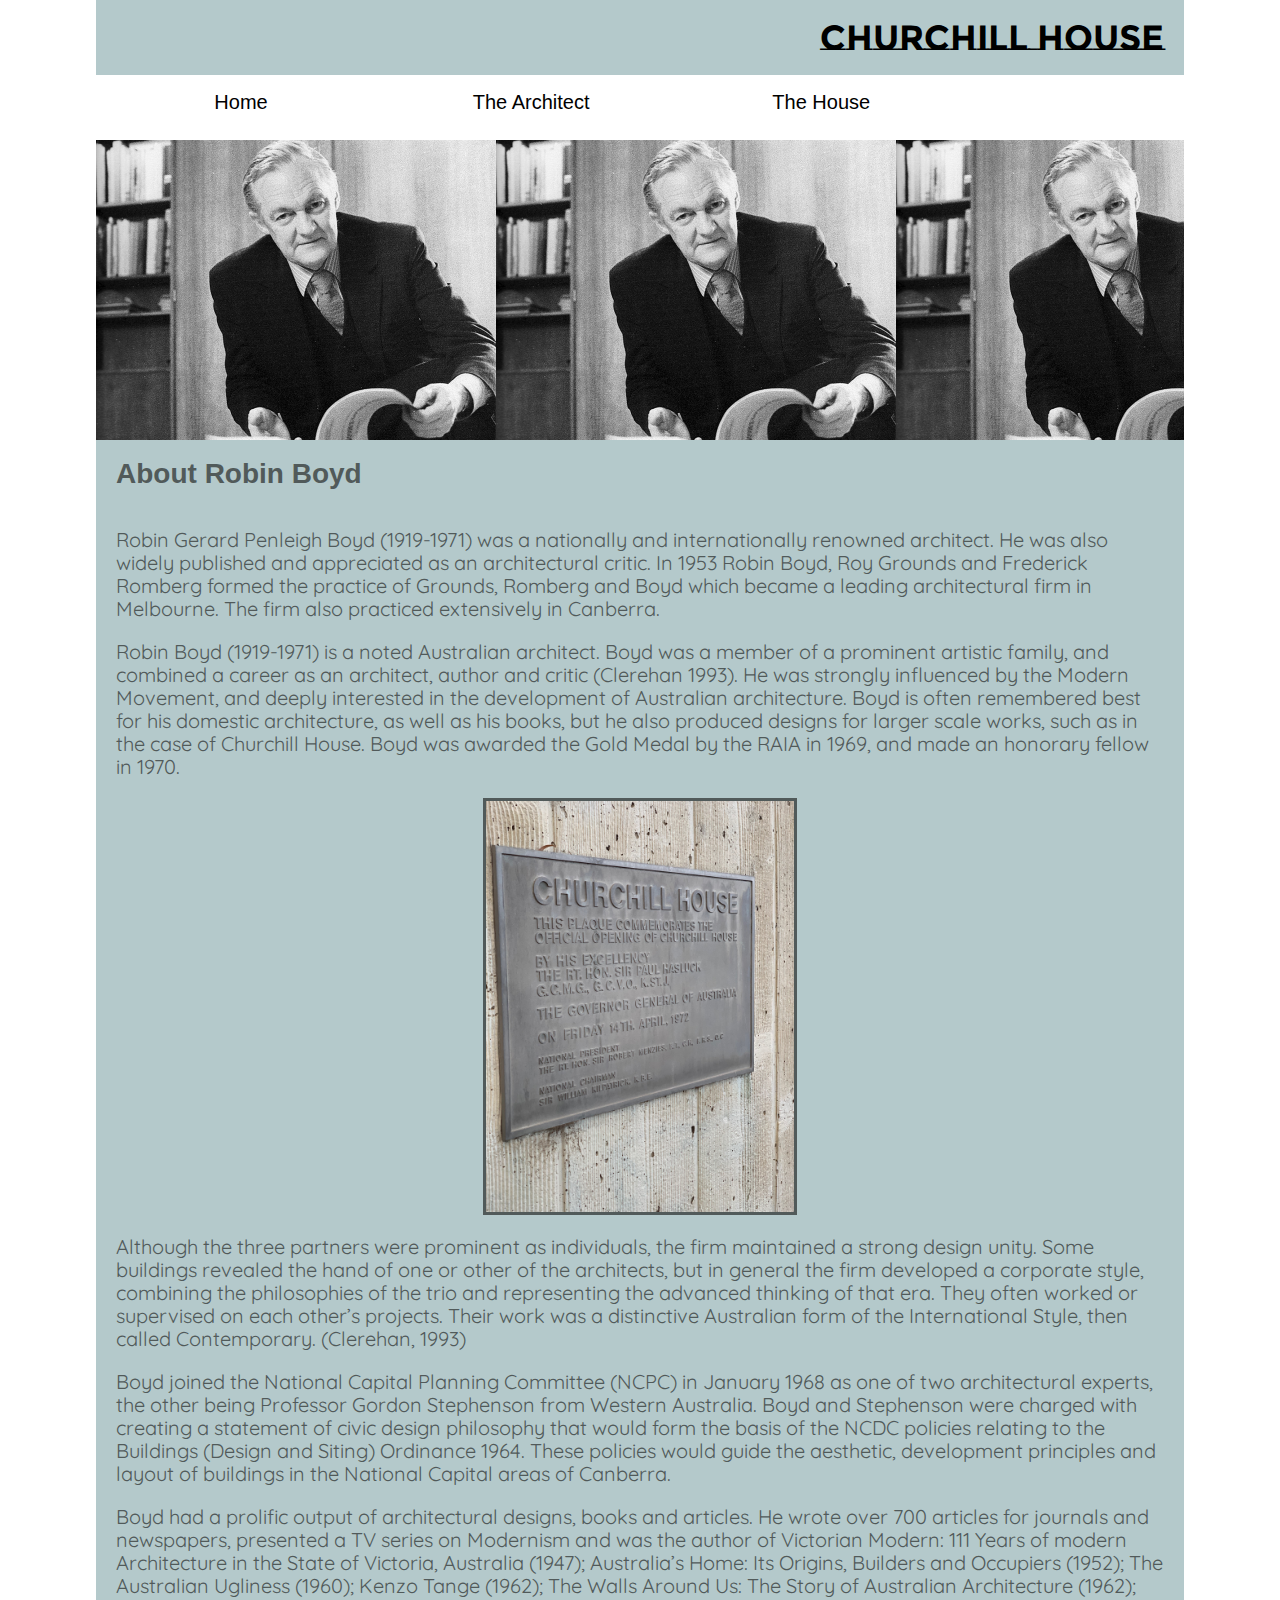
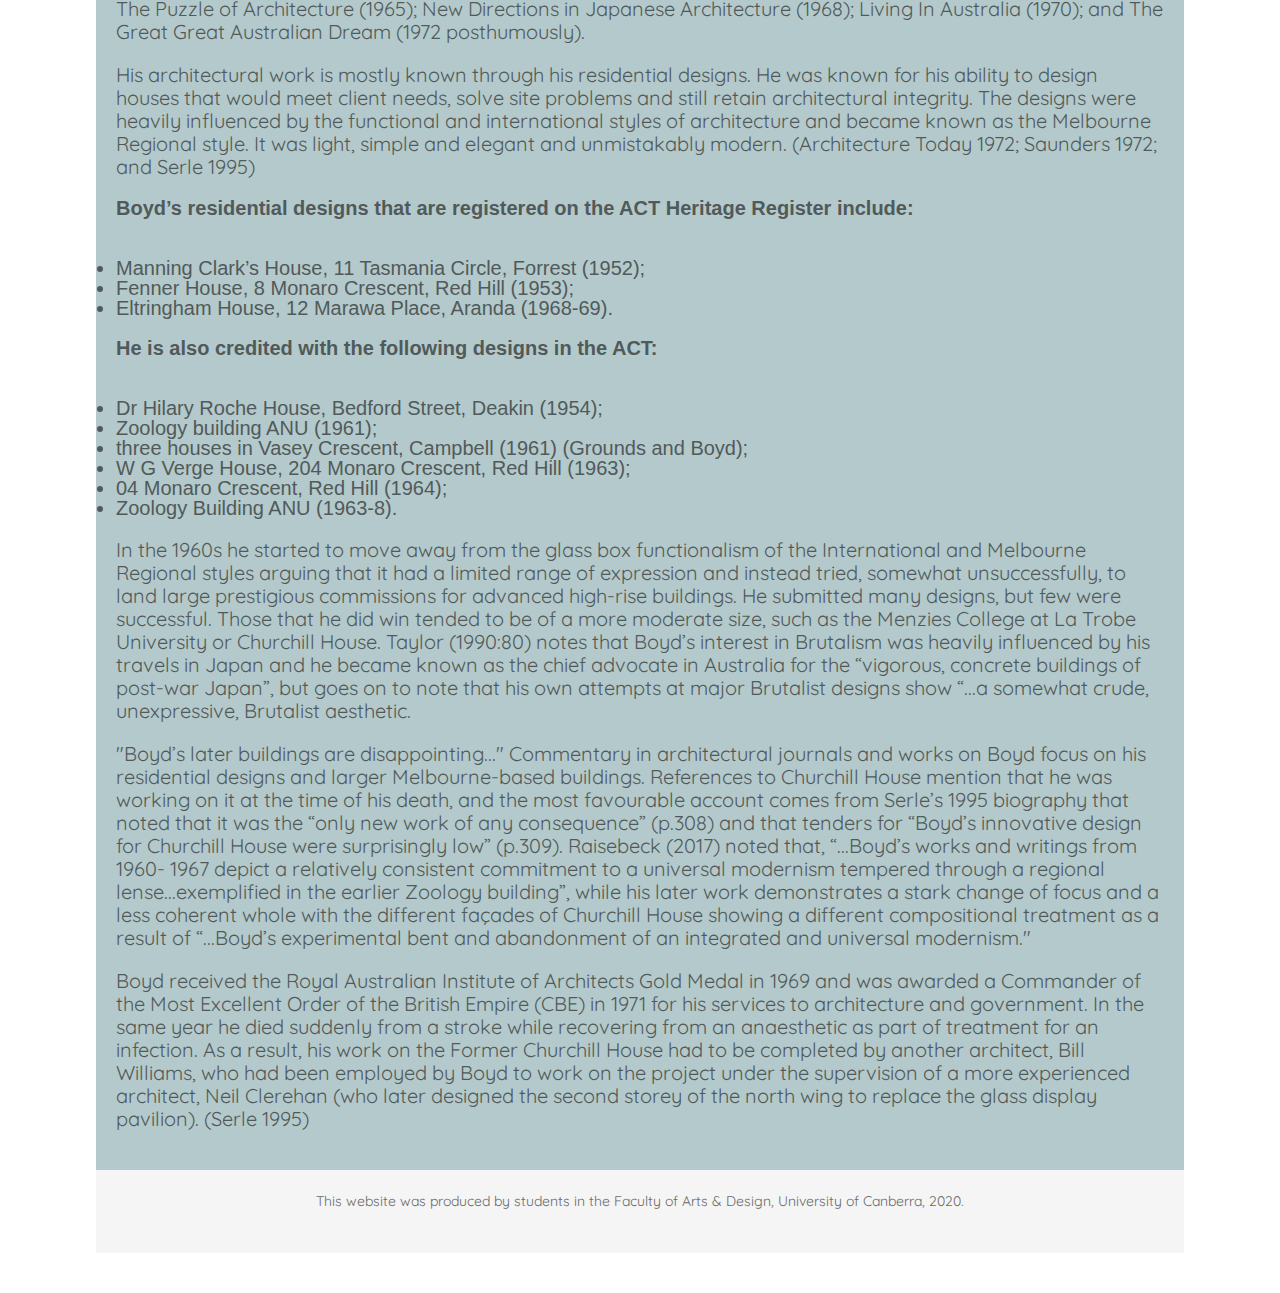
==== commit 81cf8f2a: "Nav bar and responsive update" ====
--- a/about.html
+++ b/about.html
@@ -5,6 +5,7 @@
 <head>
     <title>Churchill House</title>
     <meta charset="utf-8">
+    <meta name="viewport" content="width=device-width, initial-scale=1">
     <link rel="stylesheet" href="assets/css/style.css">
 </head>
 
@@ -18,9 +19,11 @@
 
             <nav>
                 <ul>
-                    <li><a href="index.html">Home</a></li>
-                    <li><a href="about.html" class="currentpage">The Architect</a></li>
-                    <li><a href="history.html">The House</a></li>
+                    <div class="navbar">
+                        <li><a href="index.html">Home</a></li>
+                        <li><a href="about.html" class="currentpage">The Architect</a></li>
+                        <li><a href="history.html">The House</a></li>
+                    </div>
                 </ul>
             </nav>
 
@@ -63,20 +66,19 @@
 
                 <br>
 
-                <ul>
-
+                <ul.a>
                     <li>Manning Clark’s House, 11 Tasmania Circle, Forrest (1952);</li>
                     <li>Fenner House, 8 Monaro Crescent, Red Hill (1953);</li>
                     <li>Eltringham House, 12 Marawa Place, Aranda (1968-69).</li>
-                </ul>
+                </ul.a>
+
 
                 <br>
 
                 <h3>He is also credited with the following designs in the ACT:</h3>
 
                 <br>
-
-                <ul>
+                <ul.a>
 
 
                     <li>Dr Hilary Roche House, Bedford Street, Deakin (1954);</li>
@@ -85,7 +87,7 @@
                     <li>W G Verge House, 204 Monaro Crescent, Red Hill (1963);</li>
                     <li>04 Monaro Crescent, Red Hill (1964);</li>
                     <li>Zoology Building ANU (1963-8).</li>
-                </ul>
+                </ul.a>
 
                 <br>
 
@@ -106,4 +108,6 @@
         </footer>
 
     </div>
-</body></html>
+</body>
+
+</html>
--- a/assets/css/style.css
+++ b/assets/css/style.css
@@ -15,7 +15,6 @@
 
 /*  Fixed header and style  */
 
-.fixed-header {}
 
 h1,
 h2,
@@ -73,7 +72,7 @@
 }
 
 .wrapper {
-    width: 80%;
+    width: 1600px;
     margin: auto;
 
 }
@@ -85,13 +84,13 @@
 
 .fixed-header {
     position: fixed;
-    width: 80%;
+    width: 85%;
     top: 0;
     margin: 0 auto;
 }
 
+/*
 nav {
-
     padding: 20px;
     background-color: white;
 
@@ -103,7 +102,7 @@
     display: inline;
     padding-top: 50px;
     padding-bottom: 50;
-    margin-right: 100px;
+    padding: inherit;
 }
 
 nav au li a:hover {
@@ -114,6 +113,30 @@
 nav au li a.currentpage {
     background-color: darkgrey;
     text-decoration: none;
+}
+*/
+
+.navbar {
+    width: 100%;
+    overflow: auto;
+}
+
+.navbar a {
+    display: block;
+    float: left;
+    padding: 12px;
+    text-decoration: none;
+    font-size: 20px;
+    width: 33.33%;
+    text-align: center;
+}
+
+.navbar a:hover {
+    background-color: aliceblue;
+}
+
+.nabar a.active {
+    background-color: dimgray;
 }
 
 /* Hero stles   */
@@ -148,10 +171,6 @@
     overflow: auto;
 }
 
-ul {
-    list-style-type: circle;
-
-}
 
 .text-container {
     text-align: left;
@@ -159,16 +178,20 @@
 
 }
 
+ul.a {
+    list-style-type: circle;
+}
 
 
 footer {
-    padding: 10px;
+    padding: 20px;
     background-color: #F5F5F5;
 }
 
 footer p {
     font-size: 14px;
     color: dimgray;
+    text-align: center;
 }
 
 /* Home page images */
@@ -254,8 +277,17 @@
     clear: both;
 }
 
-@media screen and (max-device-width: 480px) {
-    .column {
+@media screen and (max-device-width: 1600px) {
+    .wrapper {
+        width: 85%;
+    }
+}
+
+@media (max-width:500px) {
+    .navbar a {
         float: none;
-    }
-}
+        display: initial;
+        width: 100%;
+        text-align: left;
+    }
+}
